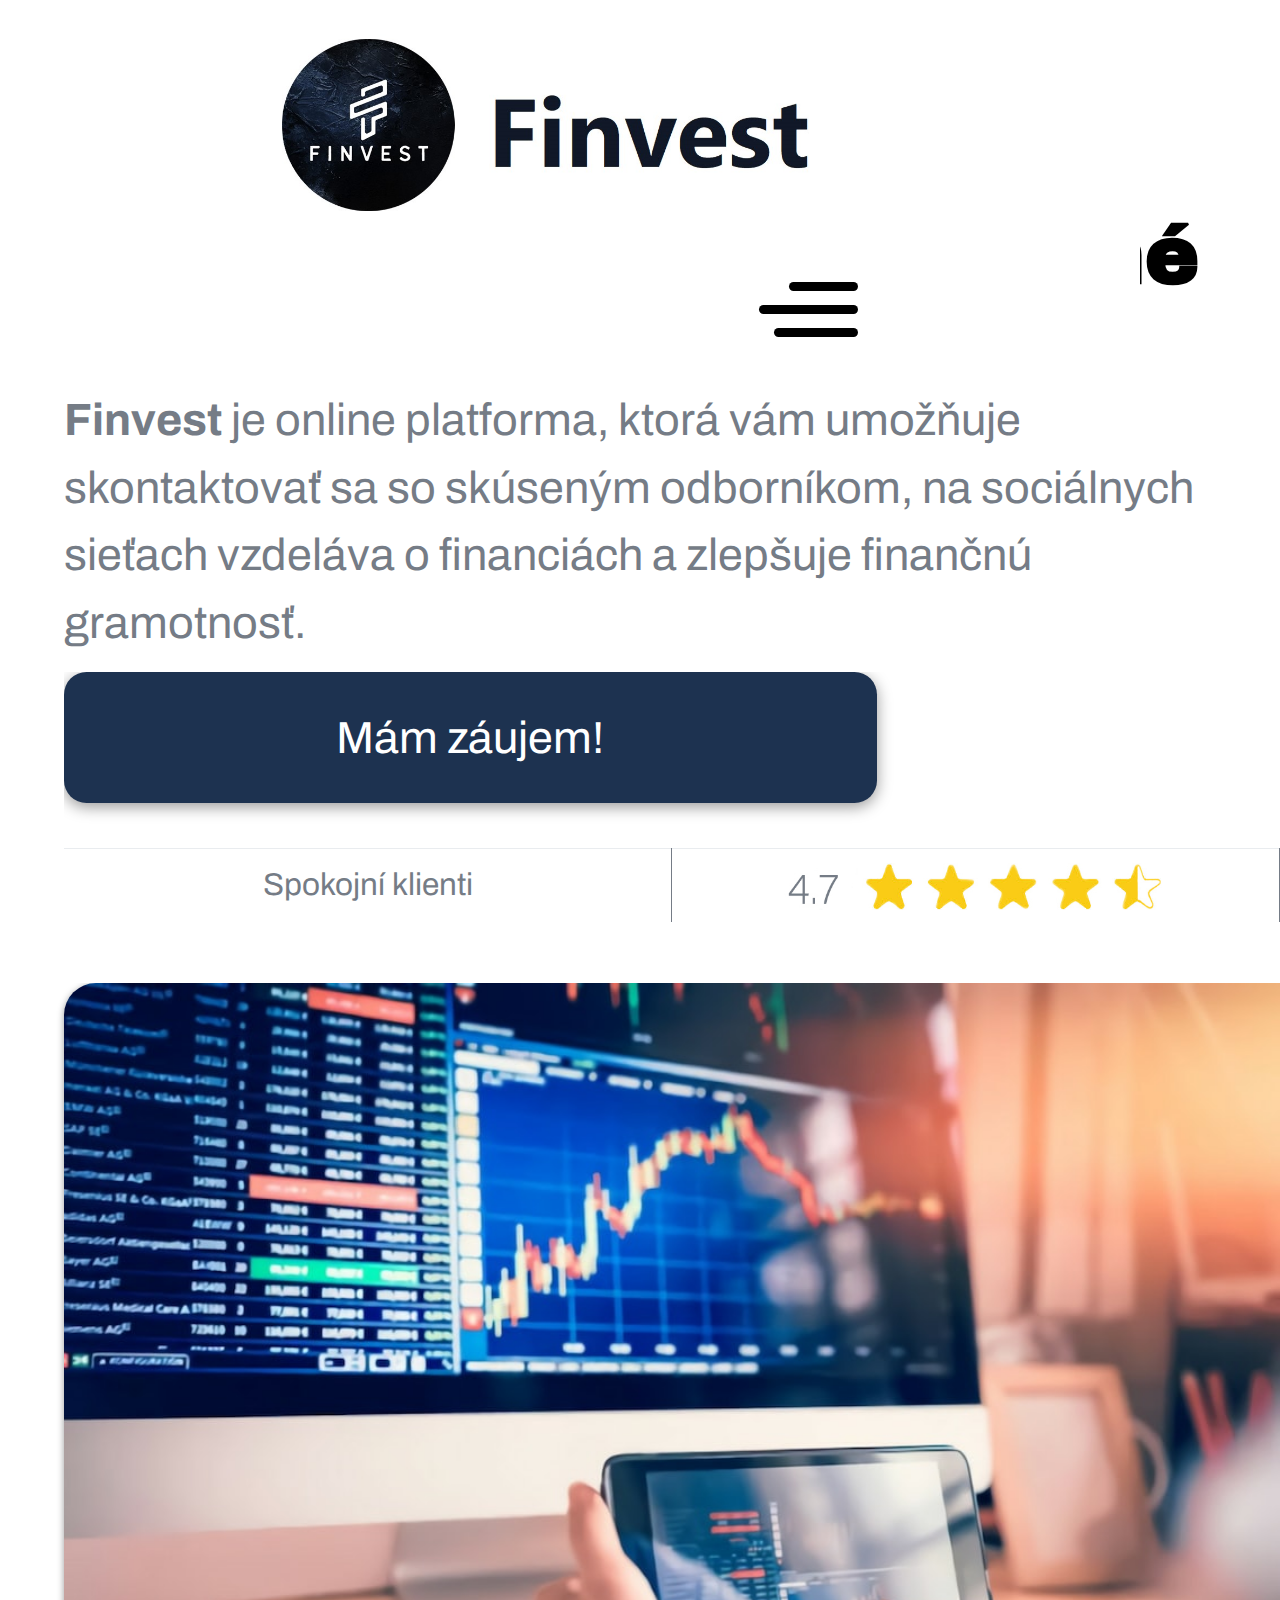
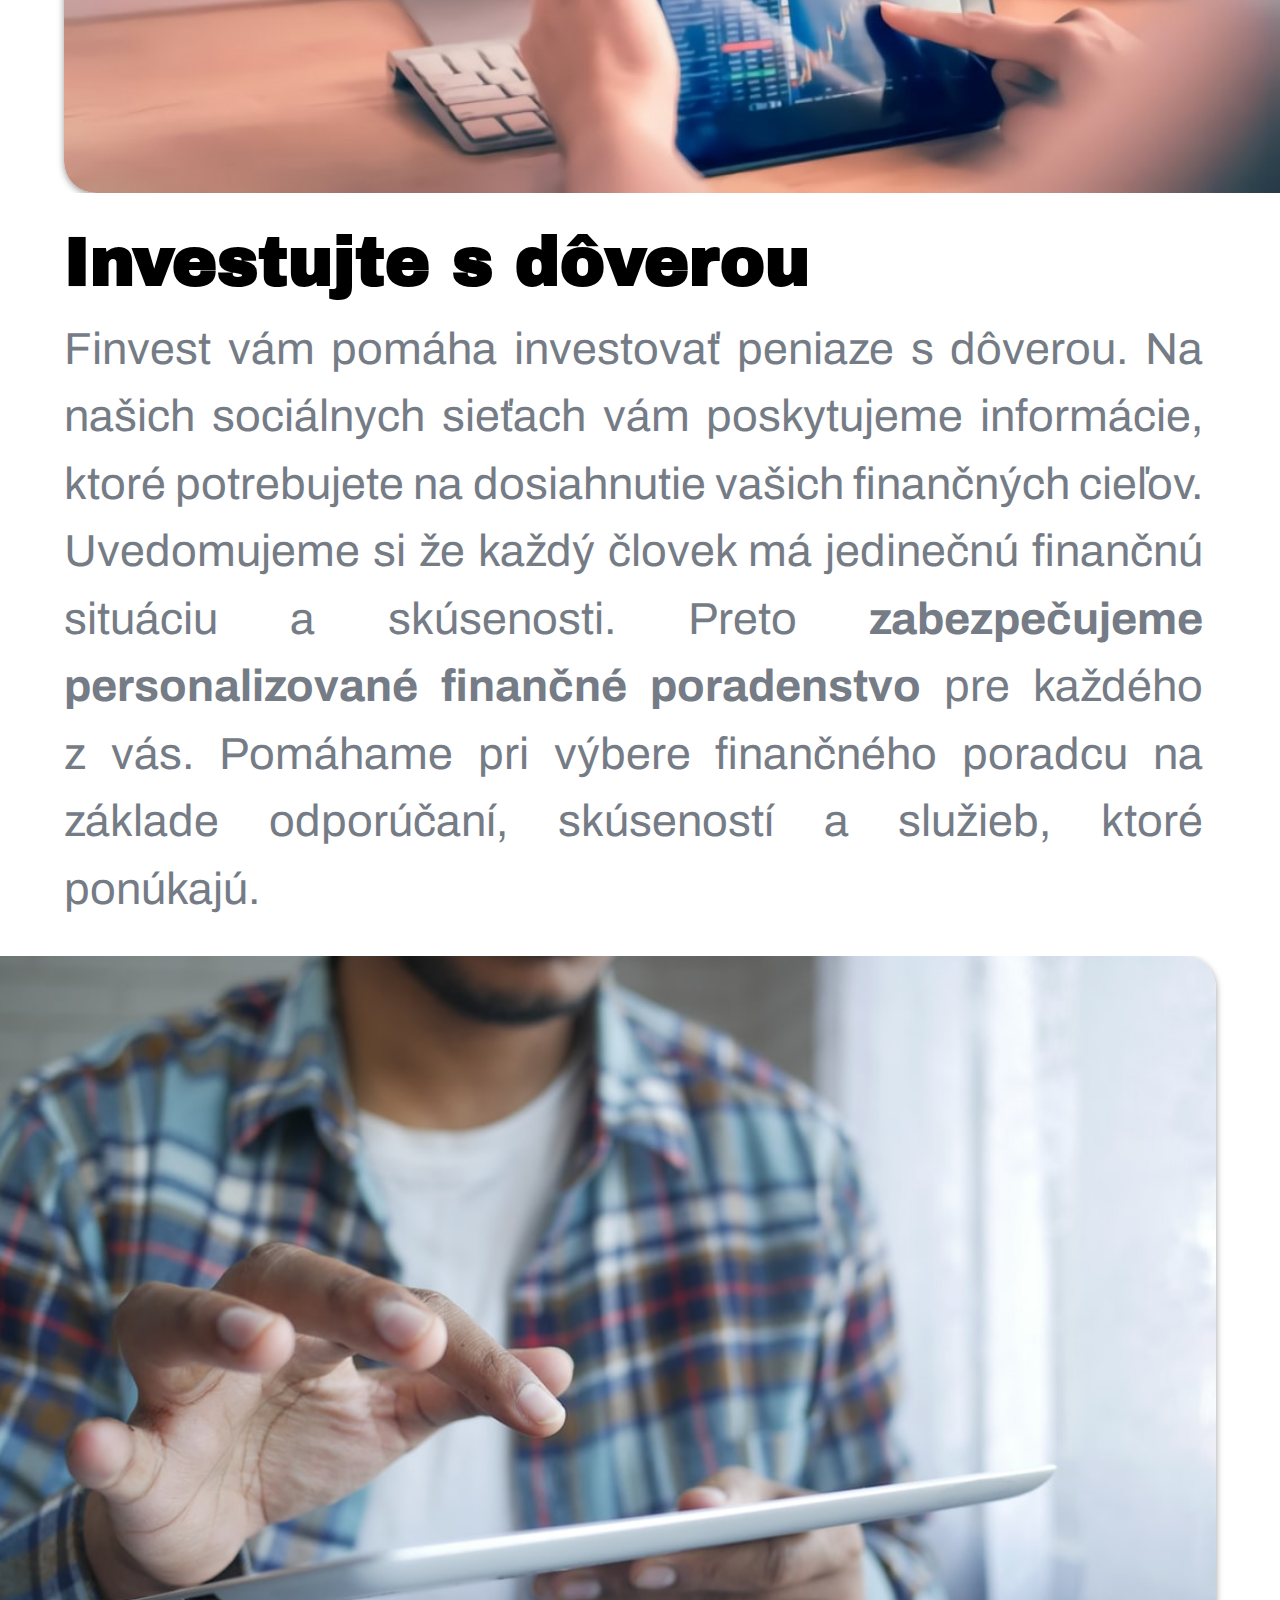
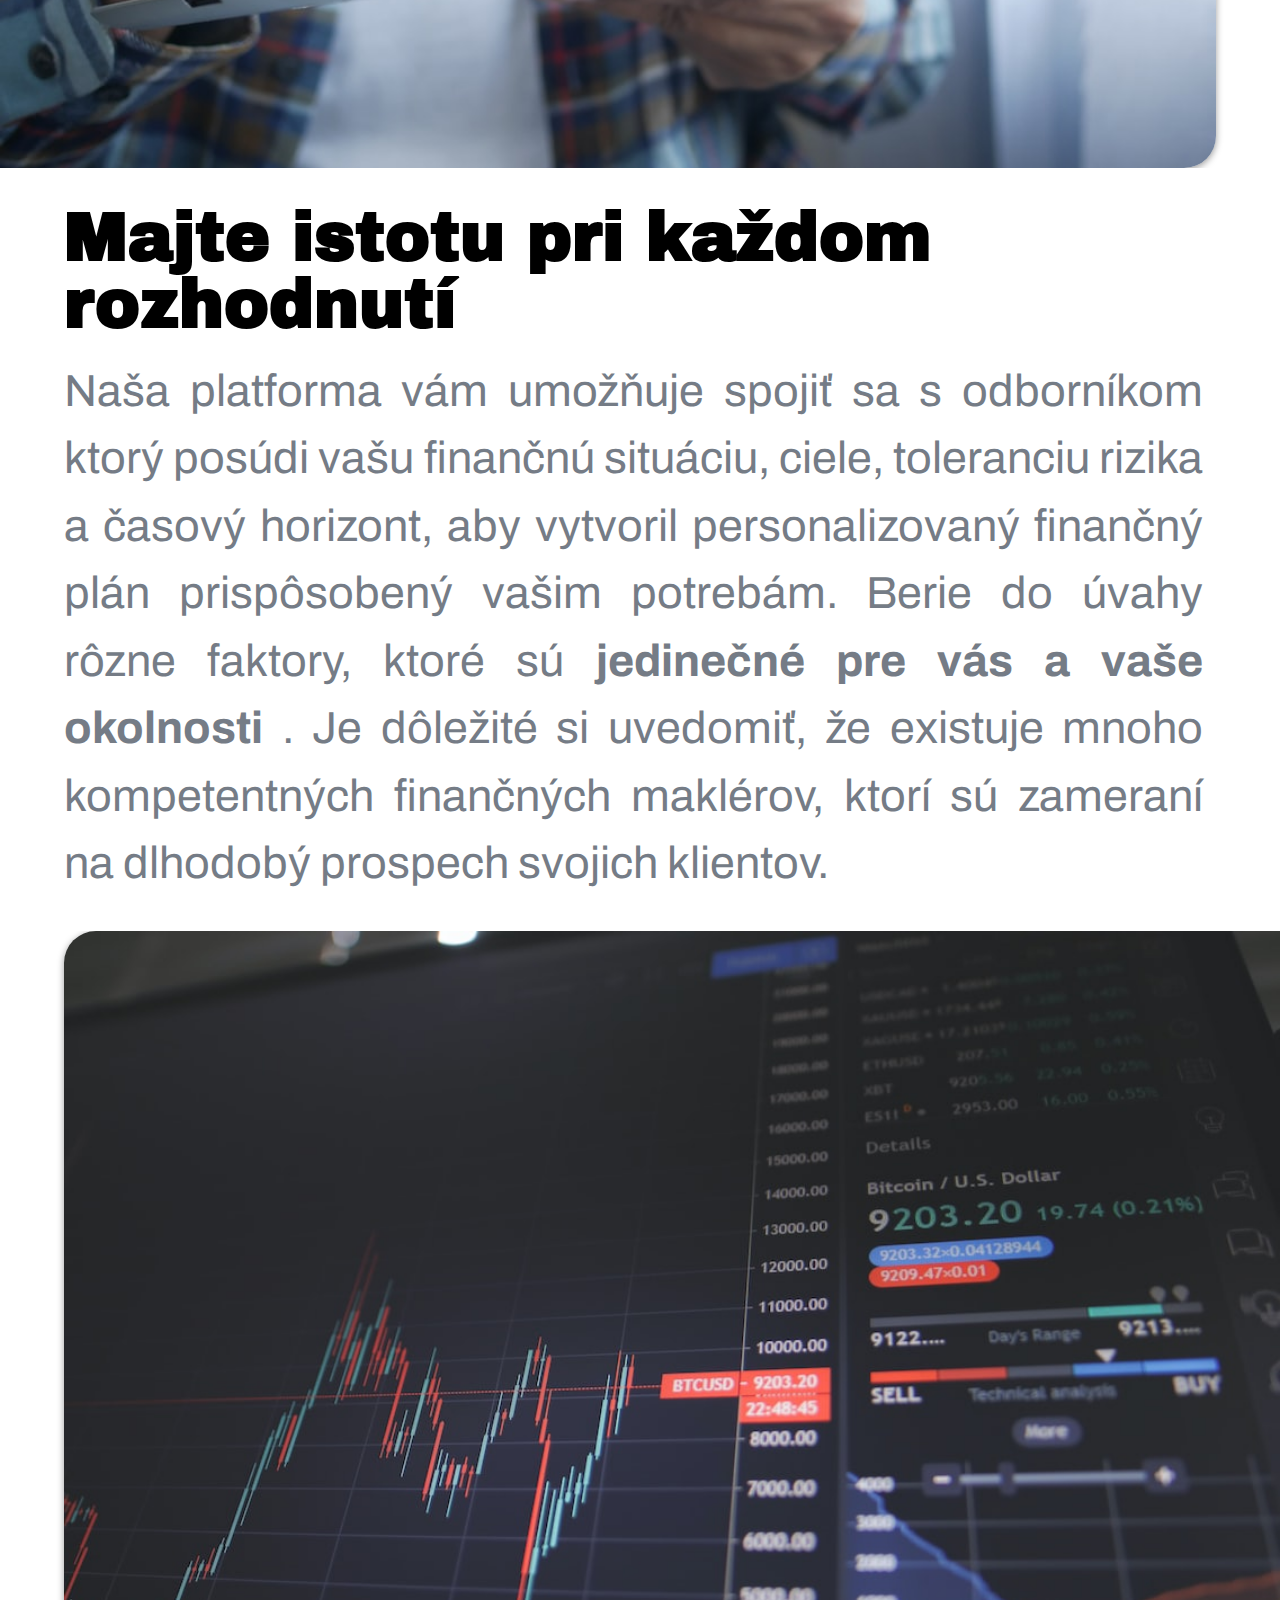
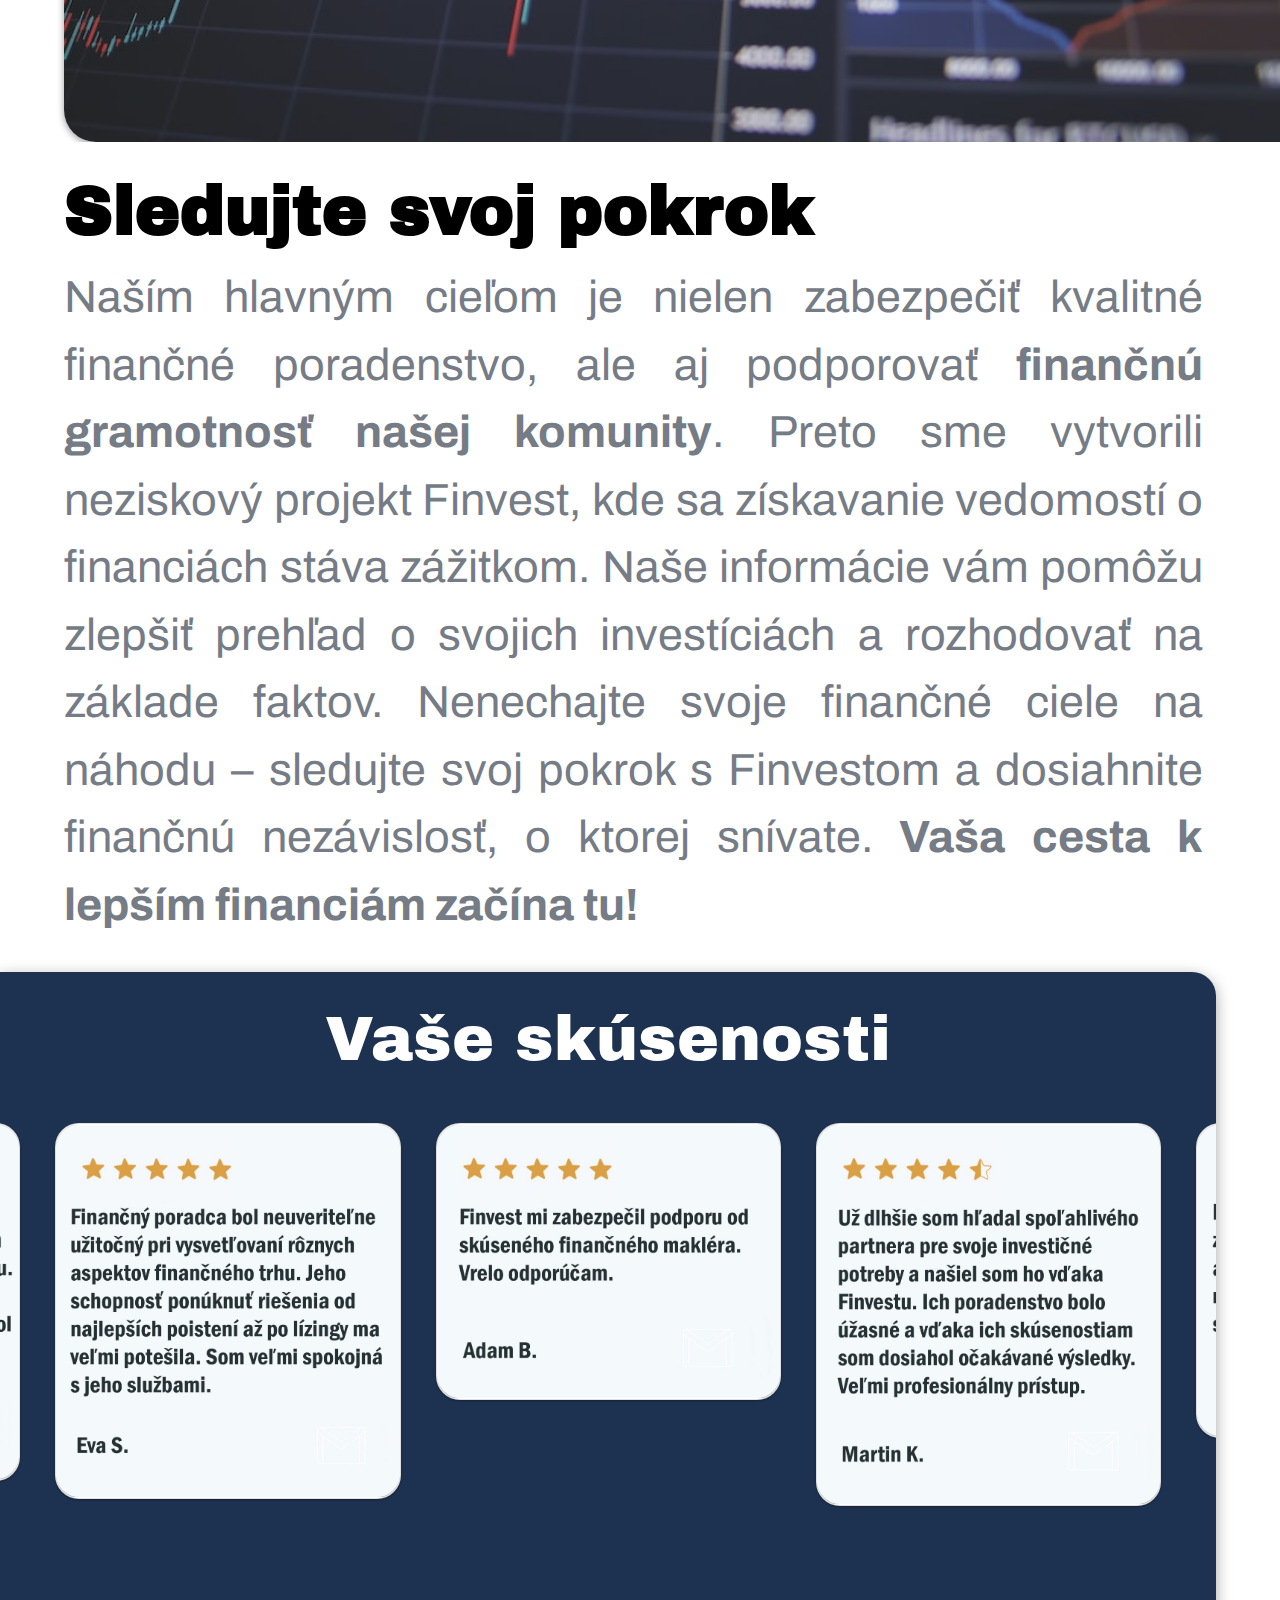
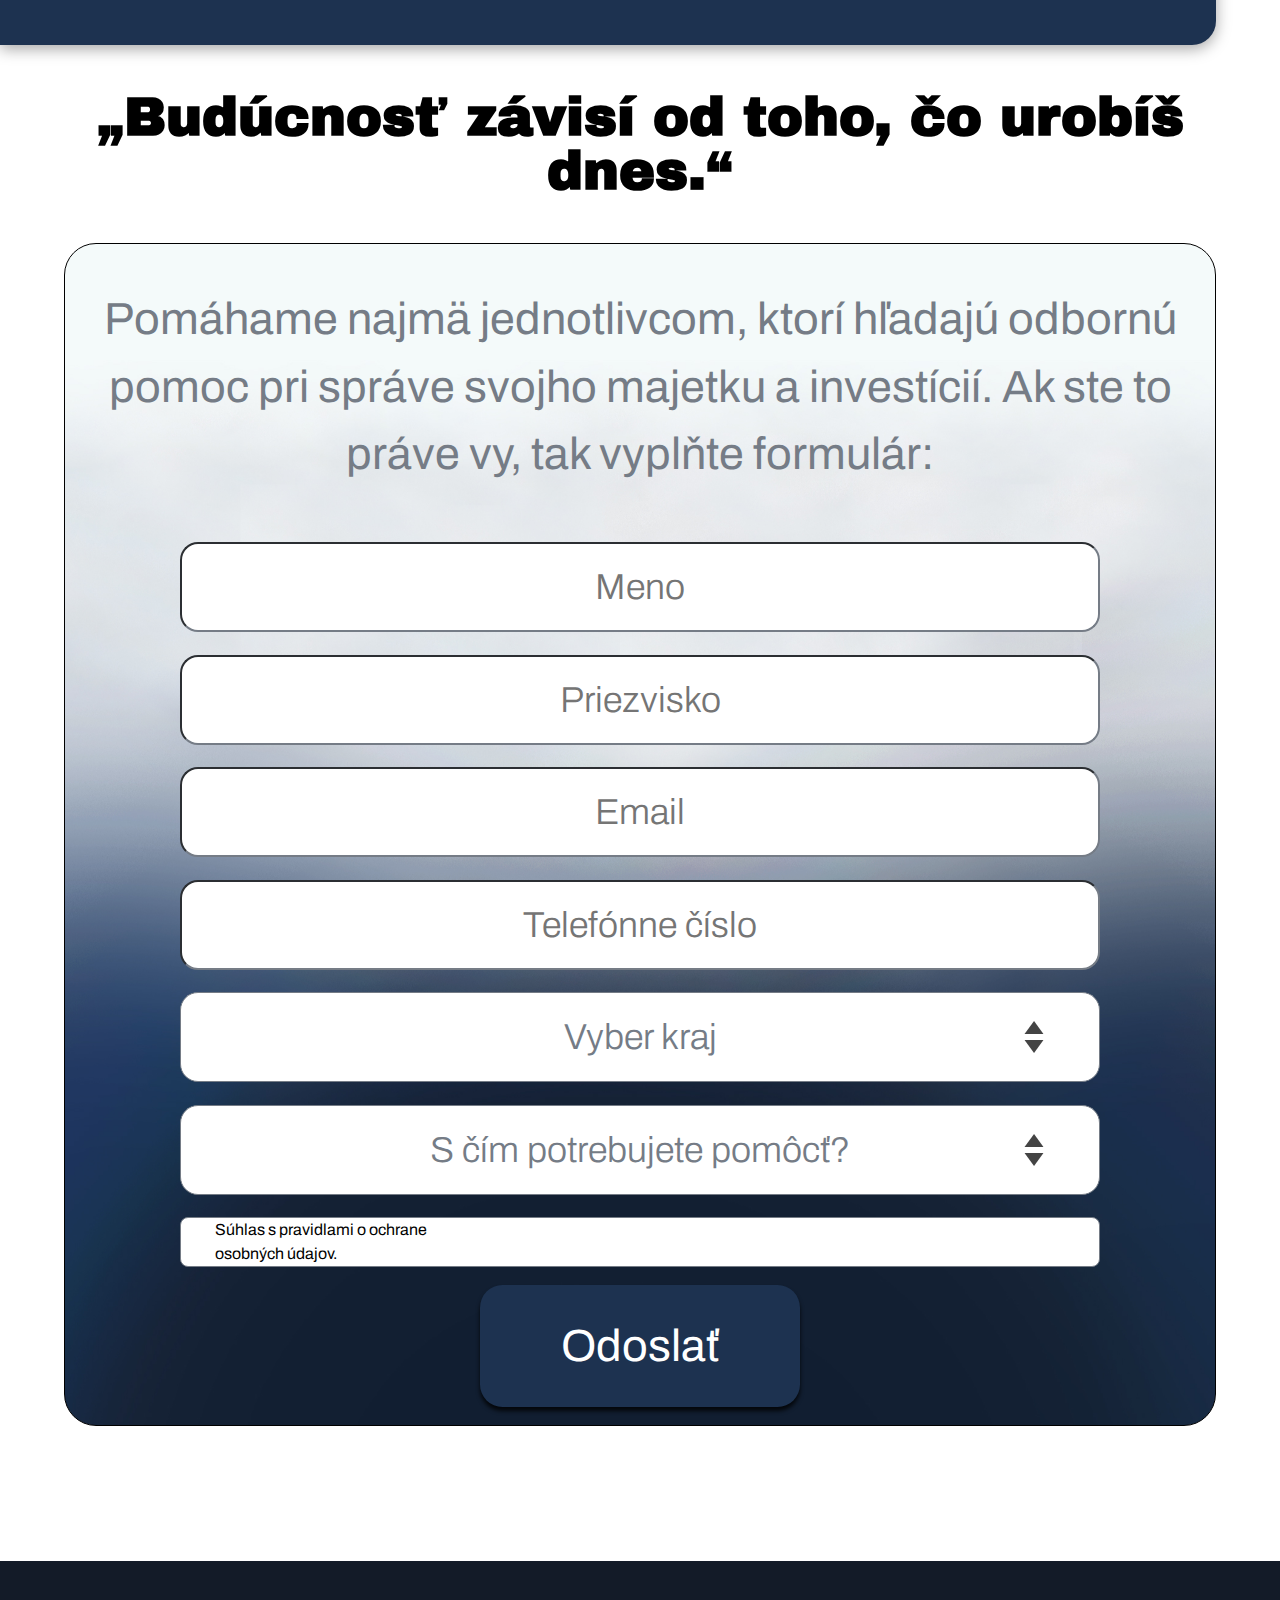
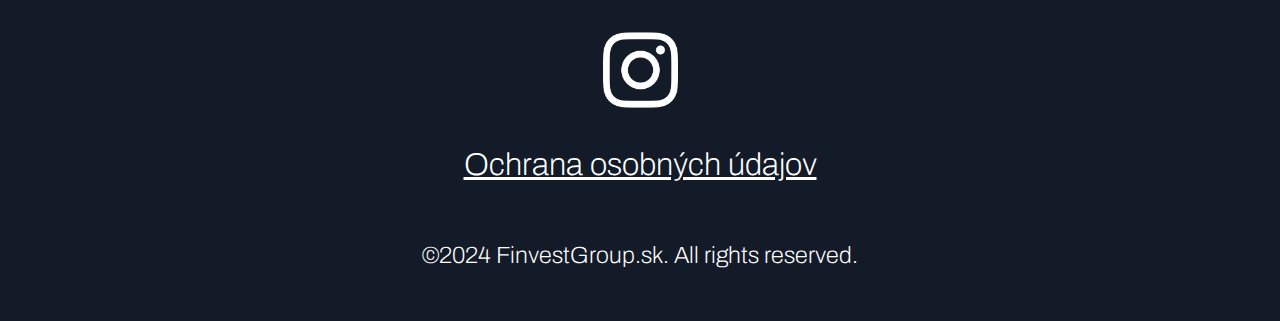
==== index.html @ 40245501 "Update index.html" ====
﻿<!DOCTYPE html>

<html lang="en" xmlns="http://www.w3.org/1999/xhtml">
<head>
    <meta charset="utf-8" />
    <meta name="viewport" content="width=device-width, initial-scale=1.0">
    <meta name="viewport" content="user-scalable=no, width=device-width, initial-scale=1.0" />
    <meta name="apple-mobile-web-app-capable" content="yes" />
    <link rel="stylesheet" type="text/css" href="../sfinvest3/indexstyle.css" />
    <title>FinvestGroup</title>
    <link rel='stylesheet' href='https://cdnjs.cloudflare.com/ajax/libs/twitter-bootstrap/4.5.0/css/bootstrap.min.css'>
    <link rel="shortcut icon" type="image/x-icon" href="https://withoutcreativity.github.io/Finvest3/icon.png">
    <link rel="preconnect" href="https://fonts.googleapis.com">
    <link rel="preconnect" href="https://fonts.gstatic.com" crossorigin>
    <link href="https://fonts.googleapis.com/css2?family=Archivo+Black&display=swap" rel="stylesheet">
    <link href="https://fonts.googleapis.com/css2?family=Archivo&family=Archivo+Black&display=swap" rel="stylesheet">
    <link href="https://fonts.googleapis.com/css2?family=Archivo:wght@200&display=swap" rel="stylesheet">

    <style>
        /* Bootstrap css */
        @import "https://stackpath.bootstrapcdn.com/bootstrap/4.1.1/css/bootstrap.min.css";

        /* Google Material Icons */
        @import "http://fonts.googleapis.com/icon?family=Material+Icons";

        /* Propeller CSS */
        @import "carousel/css/propeller.min.css";

        /* Owl Carousel CSS */
        @import "https://cdnjs.cloudflare.com/ajax/libs/OwlCarousel2/2.2.1/assets/owl.carousel.min.css";

        /* Propeller Carousel */
        @import "carousel/css/pmd-carousel.css";

        body {
            margin: 0;
            padding: 0;
            overflow-x: hidden;
            /*Try later - new font   -apple-system,BlinkMacSystemFont,"Segoe UI",Roboto,"Helvetica Neue",Arial,sans-serif,"Apple Color Emoji","Segoe UI Emoji","Segoe UI Symbol";*/

            font-family: 'Archivo', sans-serif;
            font-weight: 400;
            background-color: white;
            color: black;
        }

        div {
            overflow-x:hidden;
        }

        .main {
            padding-left: 5%;
            padding-top: 10vmin;
        }

        .container {
            display: flex;
            flex-wrap: wrap;
            justify-content: space-around;
            overflow-x: auto;
            position: relative;
        }

        .box {
            box-sizing: border-box;
            width: 100%;
            /* Mobile default width */
        }

        #logo {
            padding: 0vw;
            height: 13vmin;
        }

        .Images {
            width: 100%;
            /* Mobile default width */
            height: auto;
        }

        #Image1, #image3 {
            float: right;
            border-top-left-radius: 2em;
            border-bottom-left-radius: 2em;
        }

        #image2 {
            border-top-right-radius: 2em;
            border-bottom-right-radius: 2em;
        }

        #Image1, #image2, #image3 {
            width: 95%;
            box-shadow: rgba(0, 0, 0, 0.4) 0px 2px 7px;
            /* Mobile default width */
        }

        .textright, .textleft, .textcenter {
            font-size: 7.5vmin;
            line-height: 9vmin;
            font-weight: 900;
            line-height: 1;
            font-family: 'Archivo Black', sans-serif;
        }

        .textcenter {
            text-align: center;
            font-size: 6vmin;
            padding-left: 5%;
            padding-right: 5%;
        }

        .pright, .pleft {
            font-size: 5vmin;
            color: #757c86;
            text-align: justify;
            padding-right: 5vw;
        }

        .pcenter {
            padding: 2.5vw;
            font-size: 5vmin;
            color: #757c86;
        }

        .text {
            padding-bottom: 2vmin;
            padding-top: 2vmin;
        }

        .maintext {
            font-size: 9vmin;
            margin-right: 1vw;
        }

        .pmaintext {
            color: #757c86;
            font-size: 5vmin;
            margin-right: 1vw;
        }

        .tgcell, .tgclast {
            font-size: 3.5vmin;
            height: auto;
            width: 45vw;
        }

        .Review4 {
            width: 94vw;
            margin-bottom: 8vmin;
            margin-top: 2vmin;
        }

        .ReviewsImg {
            height: auto;
            width: 30vw;
        }

        .table {
            vertical-align: middle;
            text-align: center;
            color: #757c86;
        }

        .maintext {
            font-weight: 900;
            line-height: 9vmin;
        }

        .skusenosti {
            font-weight: 900;
            line-height: 11vmin;
            font-size: 10vmin;
            margin-right: 1vw;
            color: white;
            margin: 5vmin;
        }

        #form {
            border-color: #757c86;
            border: 1px solid;
            border-radius: 2em;
            width: auto;
            margin-left: 5vw;
            margin-right: 5vw;
            text-align: center;
            background-image: url('[data-uri]');
            background-size: cover;
            background-position: center bottom;
            z-index: 1000;
            box-shadow: rgba(255, 255, 255, 0.4) 0px 4px 15px;
            margin-top: 5vh;
        }

            #form p {
                margin-top: 1vh;
                margin-bottom: 0vh;
            }

        .button {
            color: white;
            background-color: #1d3250;
            font-size: 5vmin;
            border: 0px solid #ffffff;
            border-radius: 0.5em;
            padding-left: 9vmin;
            padding-right: 9vmin;
            padding-top: 3vmin;
            padding-bottom: 3vmin;
            letter-spacing: normal;
            cursor: pointer;
            font-style: normal;
            font-weight: 400;
            margin: 2vh;
            box-shadow: rgba(0, 0, 0, 0.8) 0px 4px 4px;
        }

        .buttonrd {
            margin-bottom: 4vmin;
            padding-left: 30.25vmin;
            padding-right: 30.25vmin;
            padding-top: 3.5vmin;
            padding-bottom: 3.5vmin;
            font-size: 5vmin;
            letter-spacing: normal;
            cursor: pointer;
            font-style: normal;
            font-weight: 400;
            border: 0px solid #ffffff;
            border-radius: 0.5em;
            color: white;
            background-color: #1d3250;
            box-shadow: rgba(0, 0, 0, 0.4) 0px 4px 15px;
        }

        .buttonback {
            margin-top: 8vmin;
            padding-left: 6.5vmin;
            padding-right: 6.5vmin;
            padding-top: 5.5vmin;
            padding-bottom: 5.5vmin;
            font-size: 5vmin;
            letter-spacing: normal;
            cursor: pointer;
            font-style: normal;
            font-weight: 400;
            border: 0px solid #ffffff;
            border-radius: 0.2em;
            color: white;
            background-image: url('[data-uri]');
            box-shado: rgba(0, 0, 0, 0.4) 0px 4px 15px;
            font-family: 'Archivo Black', sans-serif;
            margin-left: 5vw;
            background-size: contain;
            background-repeat: no-repeat;
            background-position-x: center;
            background-position-y: center;
        }

        .form-field {
            width: 80%;
            margin-top: 2.5vh;
            border-radius: 0.5em;
            border-color: #757c86;
            height: 10vmin;
            font-size: 4vmin;
            font-weight: 300;
            text-align: center;
            margin-left: 8vw;
            margin-right: 8vw;
        }

        .DivsText {
            width: 100vw;
            border: 0px solid;
            height: auto;
            box-sizing: border-box;
            position: relative;
            display: flex;
            align-items: center;
            justify-content: center;
            padding-left: 5%;
            padding-right: 1%;
        }

        #boxundertext {
            height: 40vmin;
            text-align: center;
            width: 100vw;
            background-color: #131b28;
            display: table;
            vertical-align: bottom;
            margin-top: 15vmin;
            margin-right: 5%;
            display: flex;
            align-items: flex-end;
        }

        .cell {
            vertical-align: bottom;
            flex: 1;
        }

        #reviewtableth, #reviewtableimg, #reviewtablename {
            border: 0px solid #ddd;
            color: white;
            font-size: 2.6vmin;
            font-weight: 200;
        }

        #reviewtableimg {
            height: auto;
            text-align: right;
        }

        .Reviews {
            margin-top: 1vmin;
            margin-bottom: 5vmin;
        }

        .exp {
            background-color: #1d3250;
            width: 95%;
            border-top-right-radius: 1.5em;
            border-bottom-right-radius: 1.5em;
            box-shadow: rgba(0, 0, 0, 0.35) 0px 4px 15px;
            margin-bottom: 5vh;
            padding-bottom: 12vh;
        }

        .pexp {
            text-align: center;
            line-height: 15vh;
            font-family: 'Archivo Black', sans-serif;
            color: white;
            font-size: 7vmin;
        }

        .pmd-card-media img {
            box-shadow: rgba(0, 0, 0, 0.35) 0px 4px 15px;
        }

        h2 {
            margin-top: 2vh;
            margin-bottom: 2vh;
        }

        p.pcenter {
            margin-top: 1vh;
        }

        header {
            color: white;
            min-height: 85px;
            font-family: 'Helvetica';
            letter-spacing: 2px;
            position:fixed;
            z-index:99999;
        }

        nav ul {
            border-top: 1px solid #2c3e50;
            text-align: center;
        }

        header nav li {
            text-decoration: inherit;
            padding: 20px 0px;
            color: white;
            display: block;
            text-transform: uppercase;
            transition: all 0.4s;
            -webkit-transition: all 0.4s;
            height: 10vh;
            line-height: 10vh;
        }

            header nav li a:hover {
                background-color: #2c3e50;
            }

        .enuBtn {
            display: block;
            line-height: 85px;
            text-align: right;
            cursor: pointer;
        }

            .enuBtn:hover {
                opacity: 0.7;
            }

            .enuBtn img {
                height: 40px;
                position: relative;
            }

        .left .enuBtn {
            width: 46vw;
        }

        .container {
            width: 100vw;
            display: flex;
            padding-left: 5vw;
            padding-right: 5vw;
            background-color: white;
            z-index: 99999;
            overflow-x:hidden;
        }

        .left-div, .right-div {
            width: 45vw;
            padding-top: 2vw;
            padding-bottom: 2vw;
            box-sizing: border-box;
            display: flex;
            align-items: center;
            overflow-x:hidden;
        }

        .logo {
            width: 100%; /* Use 100% of the container width */
            max-width: 100%; /* Ensure the image doesn't exceed the container width */
            height: auto; /* Maintain the aspect ratio of the image */
        }

        .enuBtn {
            display: flex;
            align-items: center;
            cursor: pointer;
        }

            .enuBtn img {
                max-width: 10vw; /* Ensure the image doesn't exceed the container width */
                height: auto; /* Maintain the aspect ratio of the image */
            }

        .right-div {
            justify-content: flex-end !important; /* Align items to the right in right-div */
        }

        .right-div {
            justify-content: flex-start; /* Align items to the right in right-div */
        }

        #navigation-list li {
            background-color: #131b28;
            width: 100vw;
            padding: 0vw !important;
        }

        #navigation-list ul {
            display: contents;
            font-weight: bold;
            font-size: 3.5vmin;
        }

        .accordion {
            max-width: 92vw;
            background: linear-gradient(to bottom right, #FFF, #f7f7f7);
            background: #1d3250;
            margin: 0 auto;
            border-radius: 1.5em;
            box-shadow: 0 10px 15px -20px rgba(0, 0, 0, 0.3), 0 30px 45px -30px rgba(0, 0, 0, 0.3), 0 80px 55px -30px rgba(0, 0, 0, 0.1);
            font-family: 'Archivo', sans-serif;
            box-shadow: rgba(0, 0, 0, 0.35) 0px 4px 15px;
            margin-bottom: 15vh;
        }

        .heading {
            color: #FFF;
            font-size: 14px;
            border-bottom: 1px solid #e7e7e7;
            letter-spacing: 0.8px;
            padding: 15px;
            cursor: pointer;
        }

            .heading:nth-last-child(2) {
                border-bottom: 0;
            }

            .heading:hover {
                background: #131b26;
                border-radius: 0;
            }

            .heading:first-child:hover {
                border-radius: 3px 3px 0 0;
            }

            .heading:nth-last-child(2):hover {
                border-radius: 0 0 3px 3px;
            }

            .heading::before {
                content: '';
                vertical-align: middle;
                display: inline-block;
                border-top: 7px solid #f5f5f5;
                border-left: 7px solid transparent;
                border-right: 7px solid transparent;
                float: right;
                transform: rotate(0);
                transition: all 0.5s;
                margin-top: 5px;
            }

        .active.heading::before {
            transform: rotate(-180deg);
        }

        .not-active.heading::before {
            transform: rotate(0deg);
        }

        .contents {
            display: none;
            background: #FFFAFA;
            padding: 15px;
            color: #7f8fa4;
            font-size: 13px;
            line-height: 1.5;
            text-align: justify;
        }

        .pleft .pright {
        }


        .formtable {
            display: flex;
            flex-wrap: wrap;
            align-items: stretch;
            justify-content: space-evenly;
            flex-direction: row;
            margin-left: 10%;
            margin-right: 10%;
            margin-top: 2.5vh;
            border-radius: 0.5em;
            border: 1px solid;
            border-color: #757c86;
            background-color: white;
        }

        input.suhlas {
            transform: scale(1.7)
        }

        .formcell2 {
            width: 100%;
            display: flex;
            align-items: center;
        }

        .checkbox-container {
            display: flex;
            align-items: center;
            justify-content: space-evenly;
        }

        .checkbox {
            margin-right: 5px; /* Adjust as needed */
        }

        textarea,
        input.text,
        input[type="text"],
        input[type="button"],
        input[type="submit"],
        .input-checkbox {
            -webkit-appearance: none;
        }

        .iglogo {
            height: auto;
            width: 13vmin;
            margin-left: 45vw;
            margin-right: 45vw;
            filter: invert(100%);
        }

        button.owl-dot.active {
            background-color:white !important;
        }

        .pagewrapper {
            overflow:hidden;
            position:relative;
        }

        #navigation-list {
            display:none;
        }

        select {
            background: url([data-uri]) no-repeat 95% 50%;
            -moz-appearance: none;
            -webkit-appearance: none;
            appearance: none;
            /* and then whatever styles you want*/
            height: 30px;
            width: 100px;
            padding: 5px;
            color: #757c86;
            background-color:white;
            text-align: -webkit-center;
        }

        option[default] {
            display: none;
        }

        .label1 {
            display: flex;
            flex-direction: column;
            width: 11vmin;
            cursor: pointer;
            margin-bottom:0px;
        }

            .label1 span {
                background: black;
                border-radius: 10px;
                height: 1vmin;
                margin: 0.8vmin 0;
                transition: .4s cubic-bezier(0.68, -0.6, 0.32, 1.6);
            }


        span:nth-of-type(1) {
            width: 70%;
            margin-left:30%;
        }

        span:nth-of-type(2) {
            width: 100%;
        }


        span:nth-of-type(3) {
            width: 85%;
            margin-left: 15%;
        }


        input[type="checkbox"] {
            display: none;
        }


            input[type="checkbox"]:checked ~ span:nth-of-type(1) {
                transform-origin: bottom;
                width: 70%;
                transform: rotatez(45deg) translate(-0.2vmin,2vmin);
            }


            input[type="checkbox"]:checked ~ span:nth-of-type(2) {
                transform-origin: top;
                transform: rotatez(-45deg);
                display:none;
            }


            input[type="checkbox"]:checked ~ span:nth-of-type(3) {
                transform-origin: bottom;
                width: 70%;
                transform: translate(0.6vmin,-1.4vmin) rotatez(-45deg);
            }

            #contentContainer {
                margin-top: 14vmin;
            }

    </style>
</head>
<div class="pagewrapper">
    <body>
        <header id="boxtop">
            
            <div class="container">
                <div class="left-div">
                    <a href="https://www.finvestgroup.sk"><img src="[data-uri]" alt="Image" class="logo"></a>
                </div>
                <div class="right-div">
                    <label class="label1 "for="check">
                        <input type="checkbox" id="check" class="click"/>
                        <span></span>
                        <span></span>
                        <span></span>
                    </label>
                </div>
            </div>
                <nav id="navigation-list">
                    <ul>
                        <a href="https://www.finvestgroup.sk">
                        <li>Domov</li>
                        </a>
                        <li onclick="loadSubpage('subpage6')">Služby</li>
                        <li onclick="loadSubpage('subpage2')">O nás</li>
                        <li onclick="loadSubpage('subpage3')">FAQ</li>
                        <li onclick="loadSubpage('subpage4')">Kontakt</li>
                    </ul>
                </nav>
            </div>
        </header>
        <div id="contentContainer">
            <div class="Divs">
                <div class="main" style="padding-left:5vw;">
                    <h1 class="maintext" style="font-family: 'Archivo Black', sans-serif; ">
                        Dosiahnite svoje finančné ciele s Finvestom
                    </h1>
                    <p class="pmaintext">
                        <b>Finvest</b> je online platforma, ktorá vám umožňuje skontaktovať sa so skúseným odborníkom,
                        na sociálnych sieťach vzdeláva o financiách a zlepšuje finančnú gramotnosť.
                    </p>
                    <div class="form1">
                        <button type="button" class="buttonrd" onclick="scrollToBox10()">Mám záujem!</button>
                    </div>
                    <div class="Reviews">
                        <table class="table">
                            <tr>
                                <td class="tgcell" style="vertical-align: middle; border-right-style: solid; border-right-width: 0.1vw; border-right-color: #757c86;">
                                    Spokojní klienti
                                </td>
                                <td class="tgcell" id="TDimage" style="border-right-style: solid; border-right-width: 0.1vw; border-right-color: #757c86;">
                                    <img src="[data-uri]" class="ReviewsImg" />
                                </td>
                            </tr>
                        </table>
                    </div>
                </div>
            </div>
            <div class="Divs">
                <img src="[data-uri]" class="Images" id="Image1" />
            </div>
            <div class="DivsText Divtext1">
                <div class="text" id="text1">
                    <h2 class="textright">
                        Investujte s dôverou
                    </h2>
                    <p class="pright">
                        Finvest vám pomáha investovať peniaze s dôverou. Na našich sociálnych sieťach vám
                        poskytujeme informácie, ktoré potrebujete na dosiahnutie vašich finančných cieľov.
                        Uvedomujeme si že každý človek má jedinečnú finančnú situáciu a skúsenosti. Preto
                        <b>zabezpečujeme personalizované finančné poradenstvo</b> pre každého z vás. Pomáhame pri
                        výbere finančného poradcu na základe odporúčaní, skúseností a služieb, ktoré ponúkajú.
                    </p>
                </div>
            </div>
            <div class="Divs">
                <img src="[data-uri]" class="images" id="image2" />
            </div>
            <div class="DivsText Divtext2">
                <div class="text" id="text2">
                    <h2 class="textleft">
                        Majte istotu pri každom rozhodnutí
                    </h2>
                    <p class="pleft">
                        Naša platforma vám umožňuje spojiť sa s odborníkom ktorý posúdi vašu finančnú situáciu,
                        ciele, toleranciu rizika a časový horizont, aby vytvoril personalizovaný finančný plán
                        prispôsobený vašim potrebám. Berie do úvahy rôzne faktory, ktoré sú <b>
                            jedinečné pre vás a
                            vaše okolnosti
                        </b>. Je dôležité si uvedomiť, že existuje mnoho kompetentných finančných
                        maklérov, ktorí sú zameraní na dlhodobý prospech svojich klientov.
                    </p>
                </div>
            </div>
            <div class="Divs">
                <img src="[data-uri]" class="images" id="image3" />
            </div>
            <div class="DivsText Divtext3">
                <div class="text" id="text3">
                    <h2 class="textright">
                        Sledujte svoj pokrok
                    </h2>
                    <p class="pright">
                        Naším hlavným cieľom je nielen zabezpečiť kvalitné finančné poradenstvo, ale aj podporovať
                        <b>finančnú gramotnosť našej komunity</b>. Preto sme vytvorili neziskový projekt Finvest, kde sa
                        získavanie vedomostí o financiách stáva zážitkom. Naše informácie vám pomôžu zlepšiť
                        prehľad o svojich investíciách a rozhodovať na základe faktov. Nenechajte svoje finančné
                        ciele na náhodu – sledujte svoj pokrok s Finvestom a dosiahnite finančnú nezávislosť, o

                        ktorej snívate. <b>Vaša cesta k lepším financiám začína tu!</b>
                    </p>
                </div>
            </div>
            <div class="exp">
                <p class="pexp">Vaše skúsenosti</p>



                <div>
                    <div id="center-loop-carousel" class="center-carousel owl-carousel pmd-card-carousel owl-theme text-center owl-centered">
                        <div class="item">
                            <div class="card pmd-card" style="border-radius:1.5em;">
                                <!-- Card Media -->
                                <div class="pmd-card-media">
                                    <img src="[data-uri]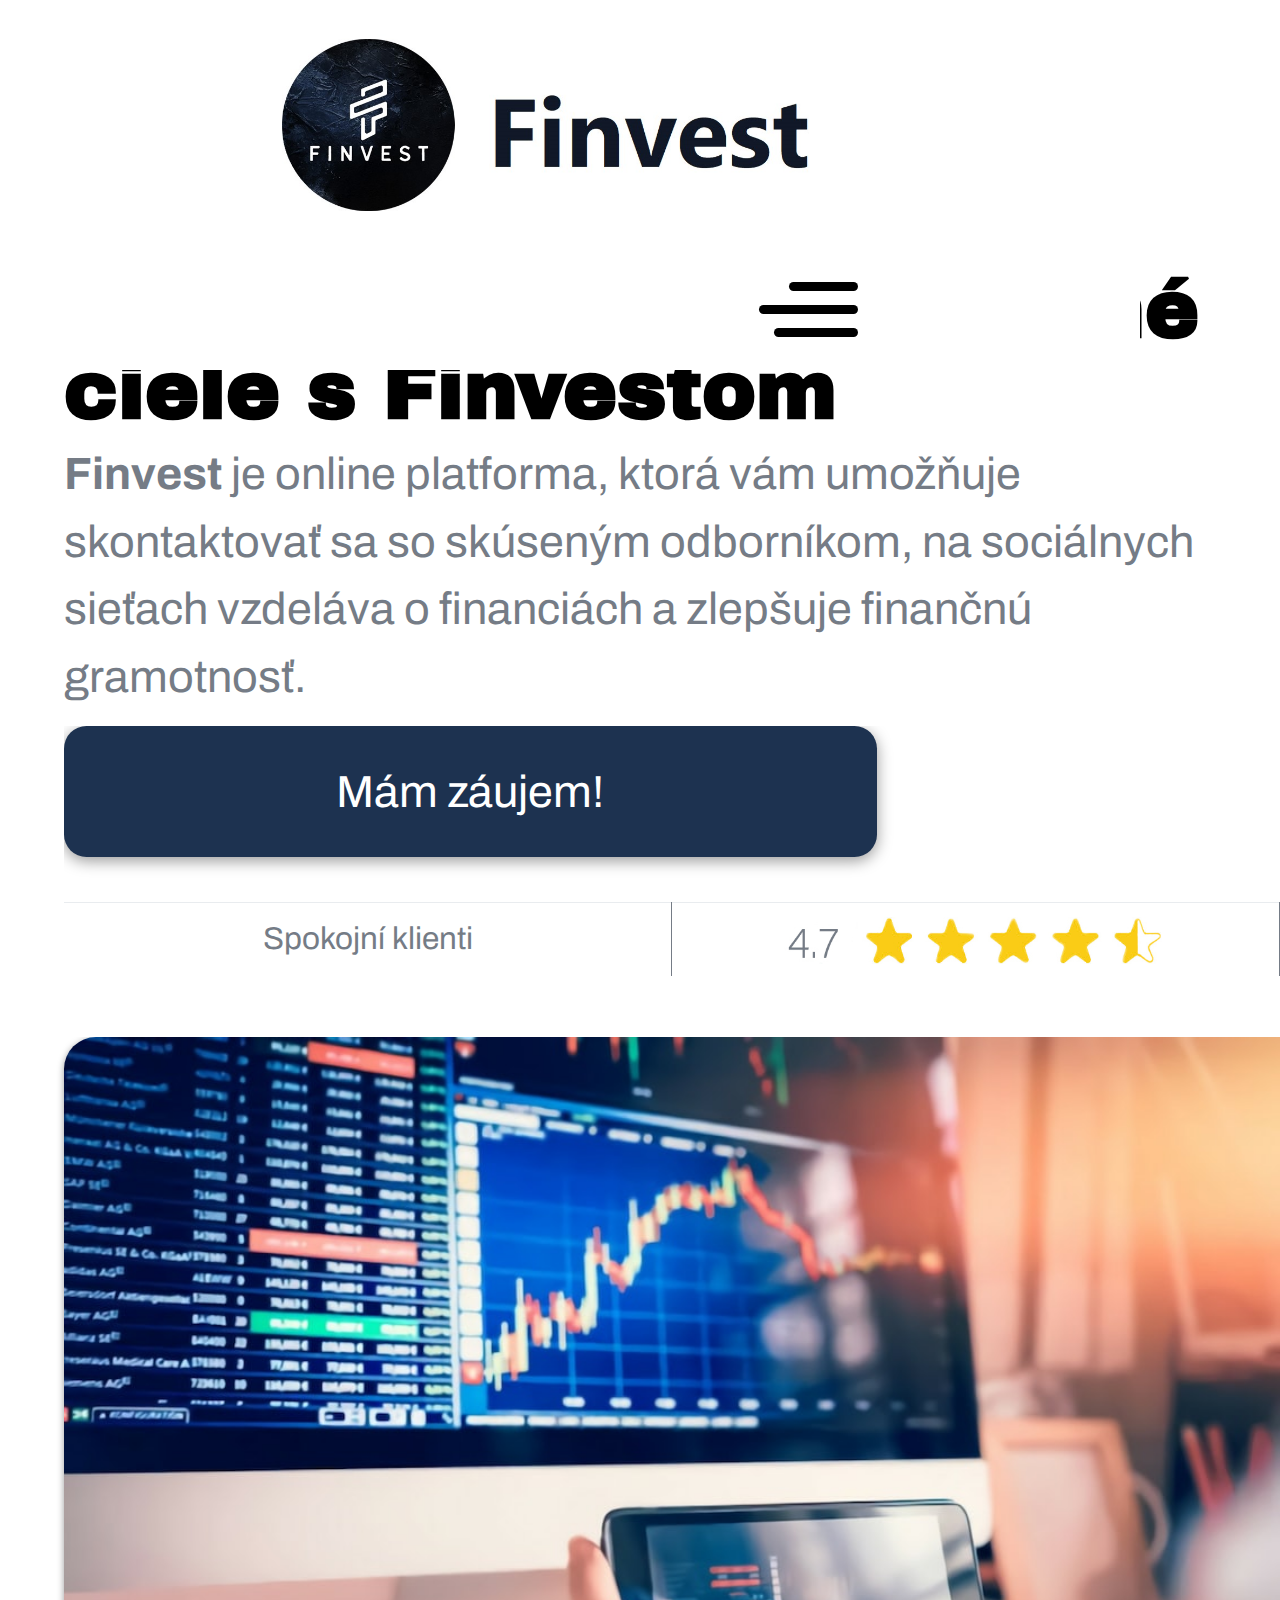
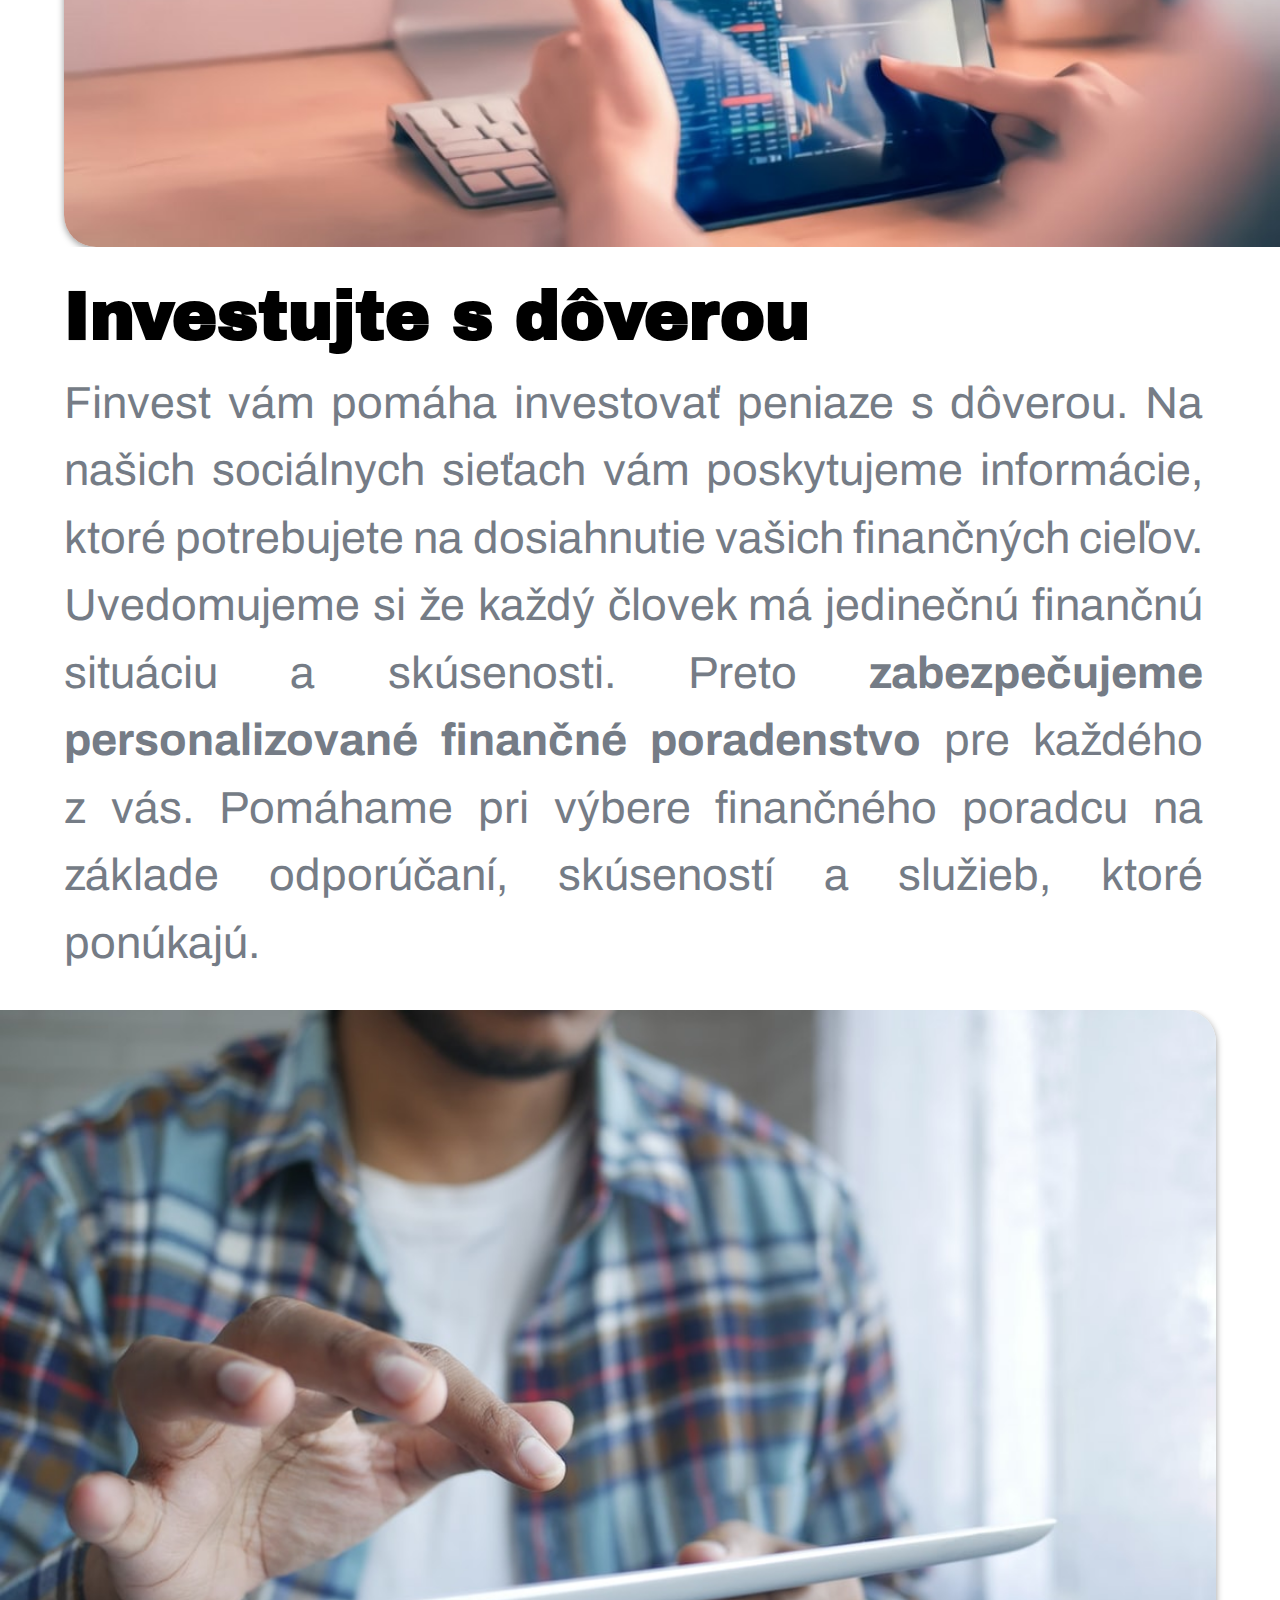
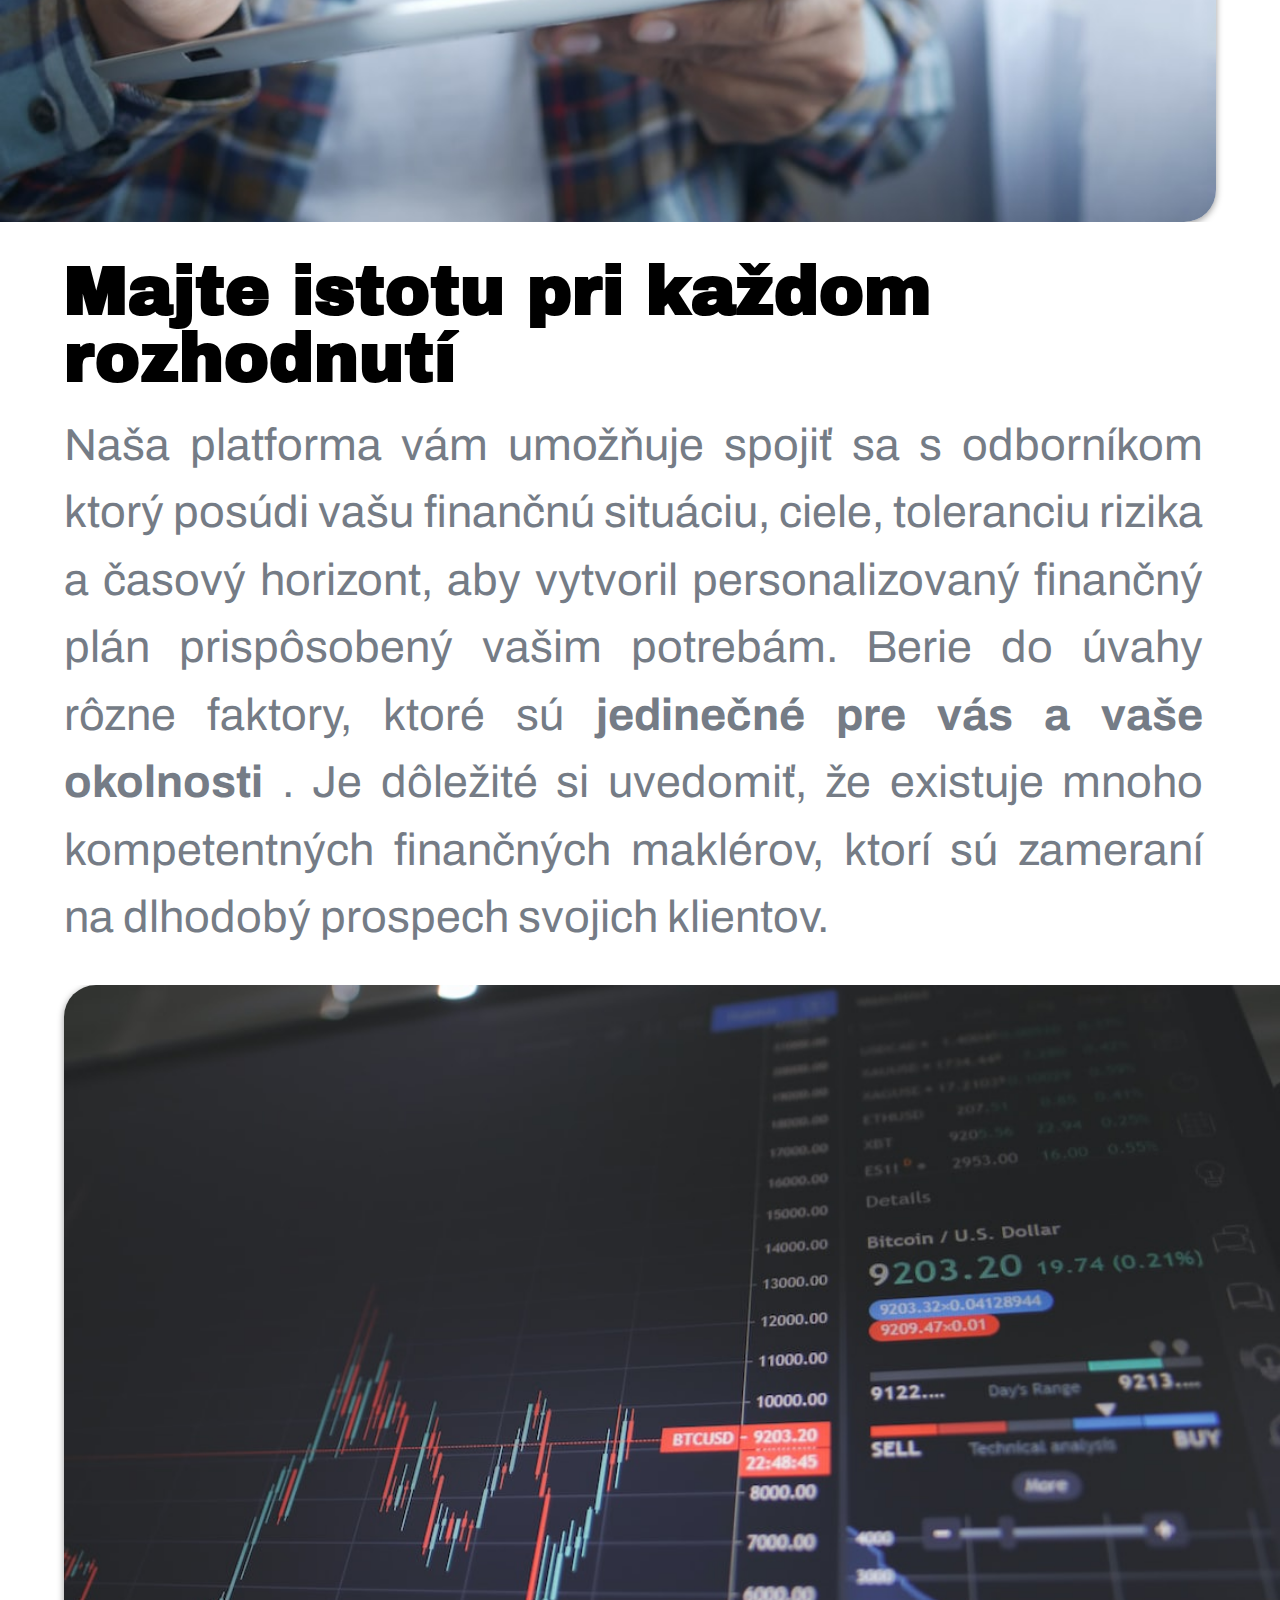
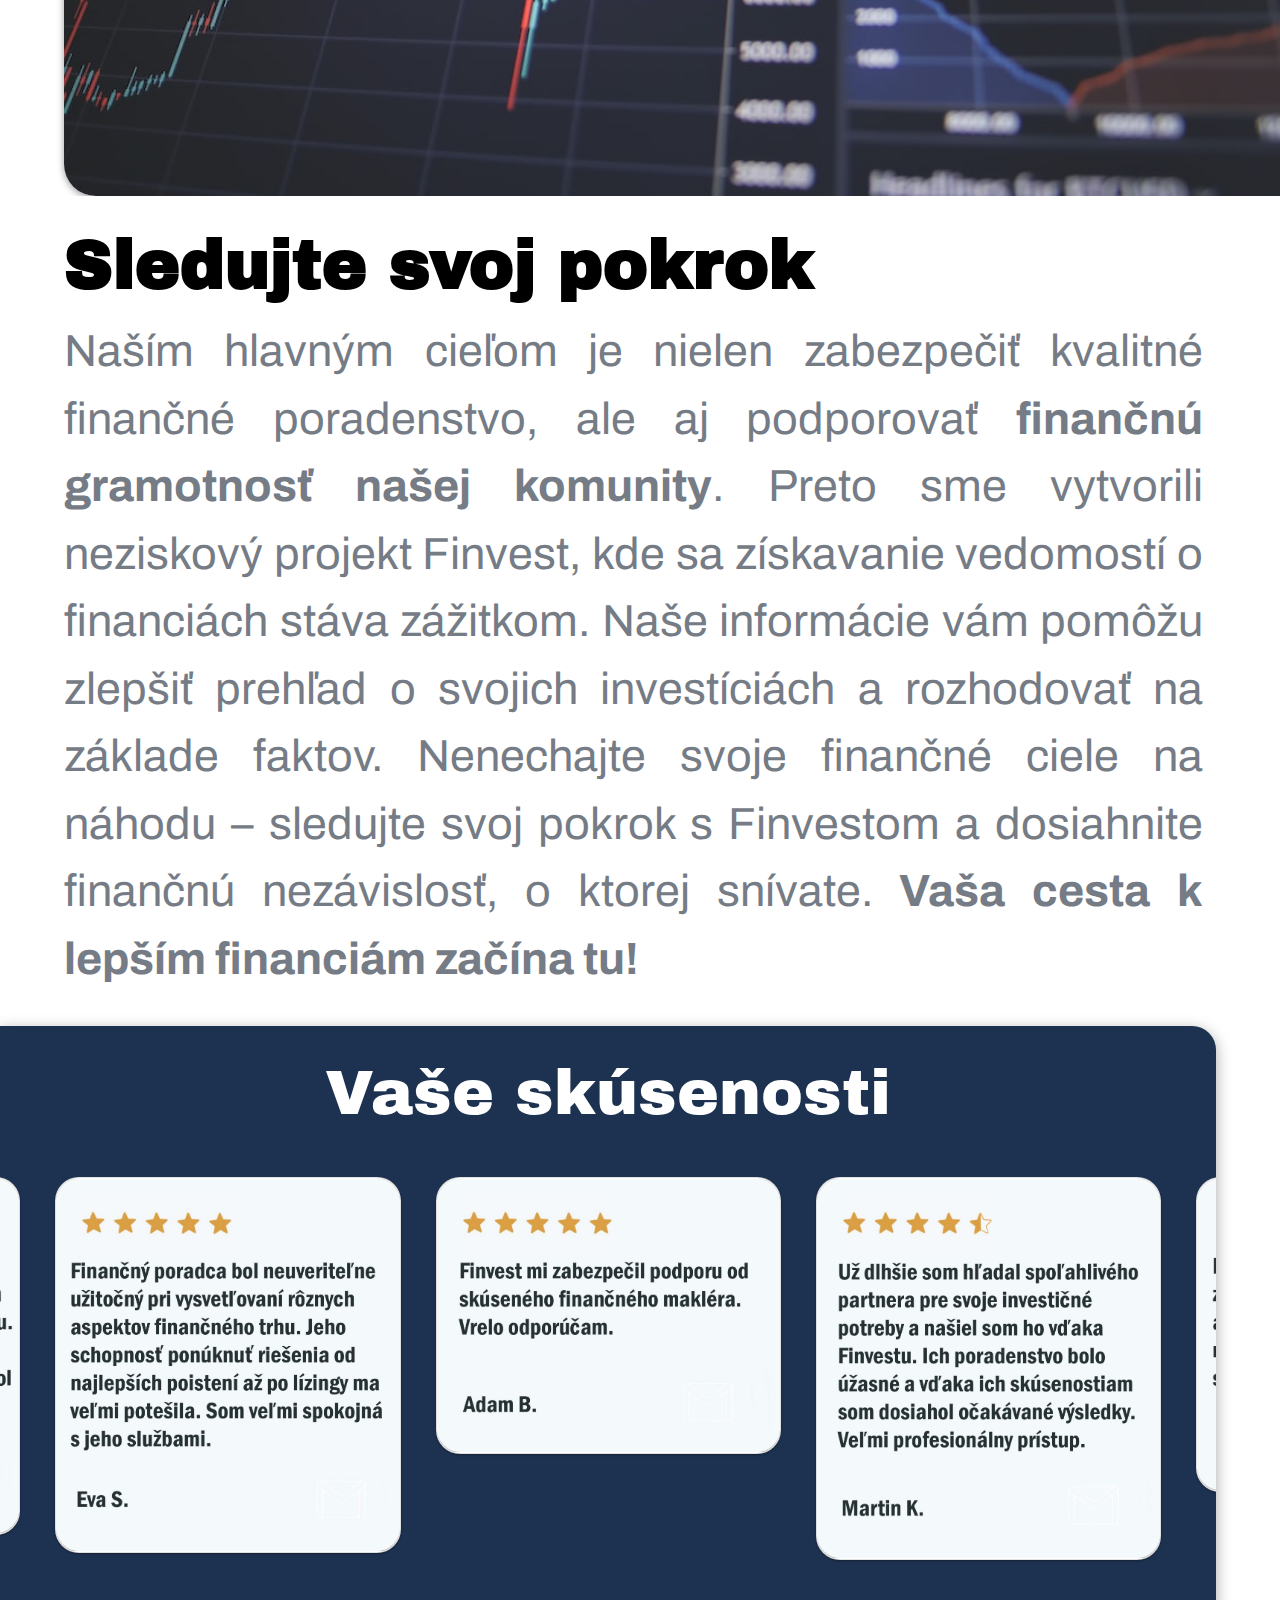
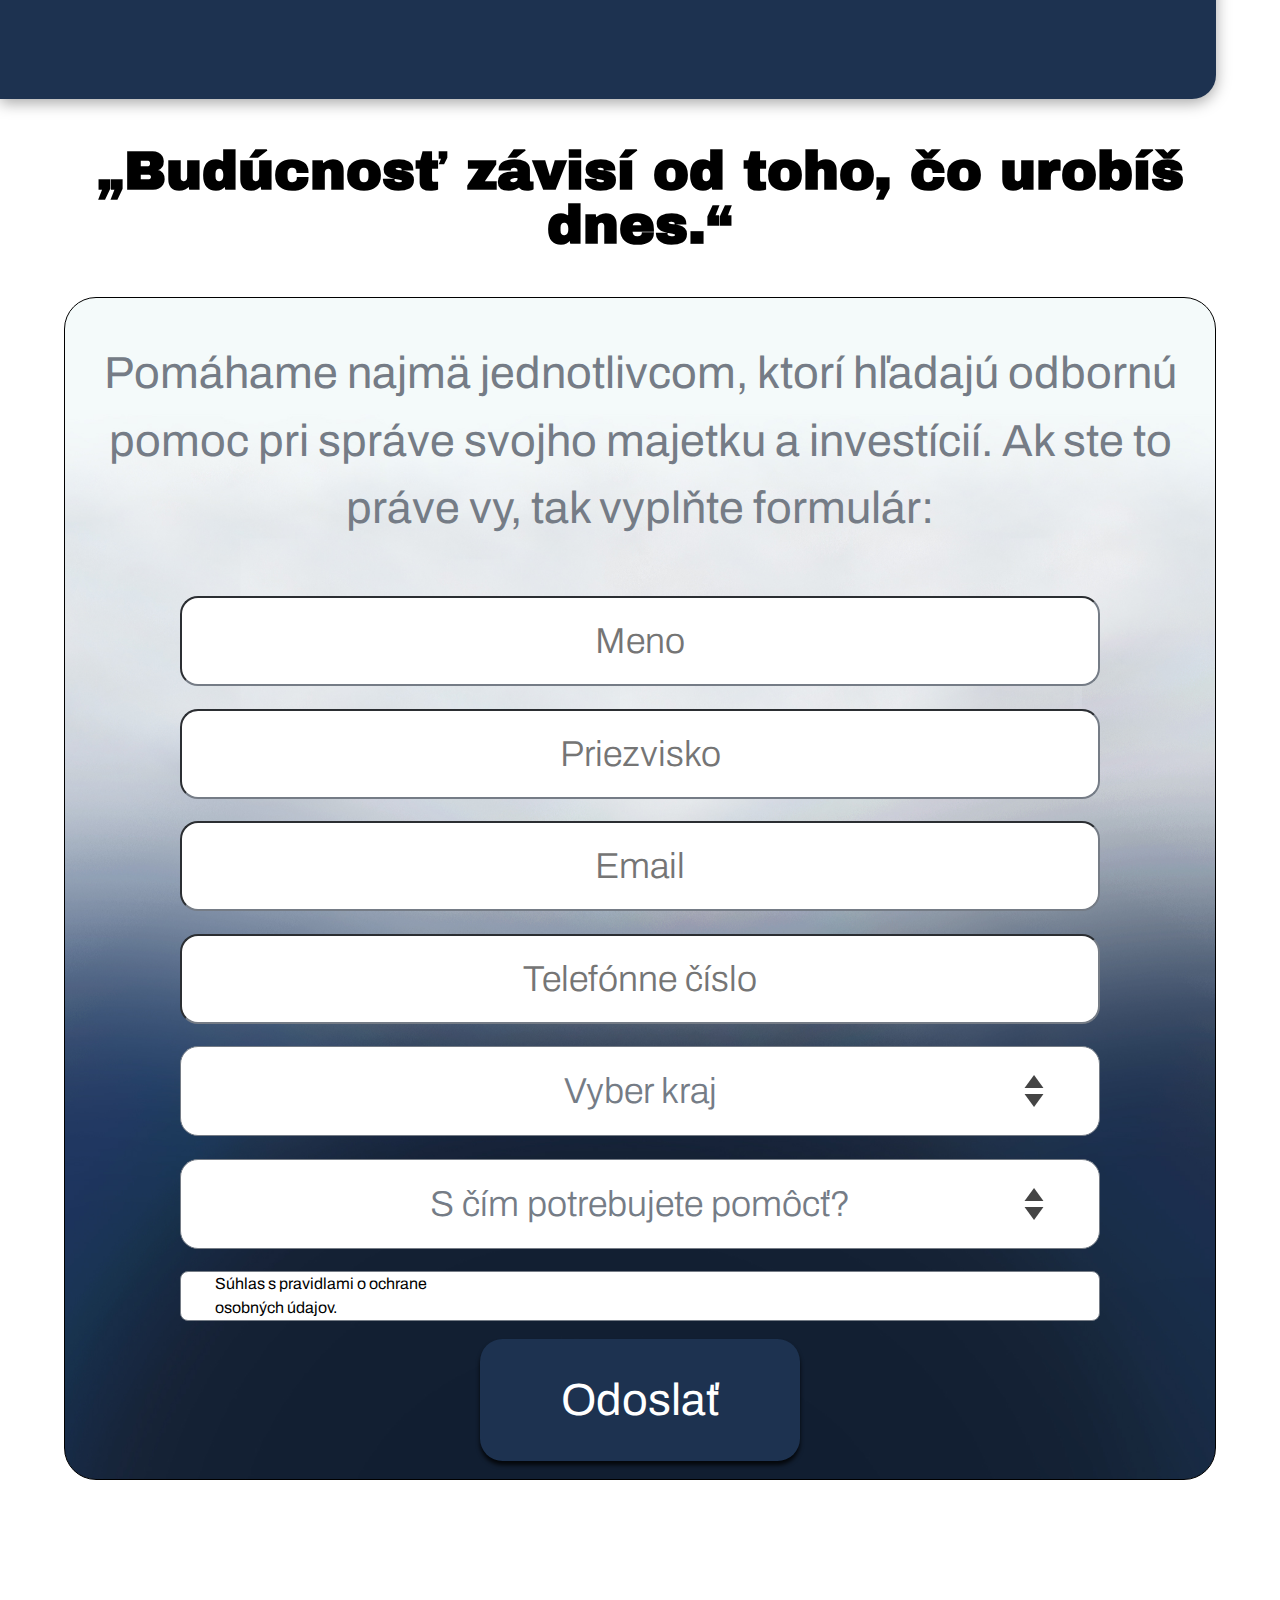
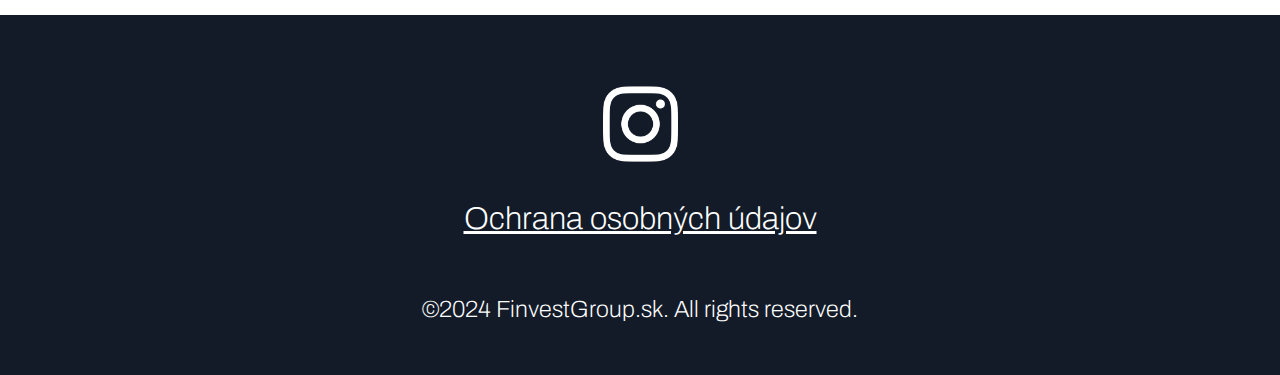
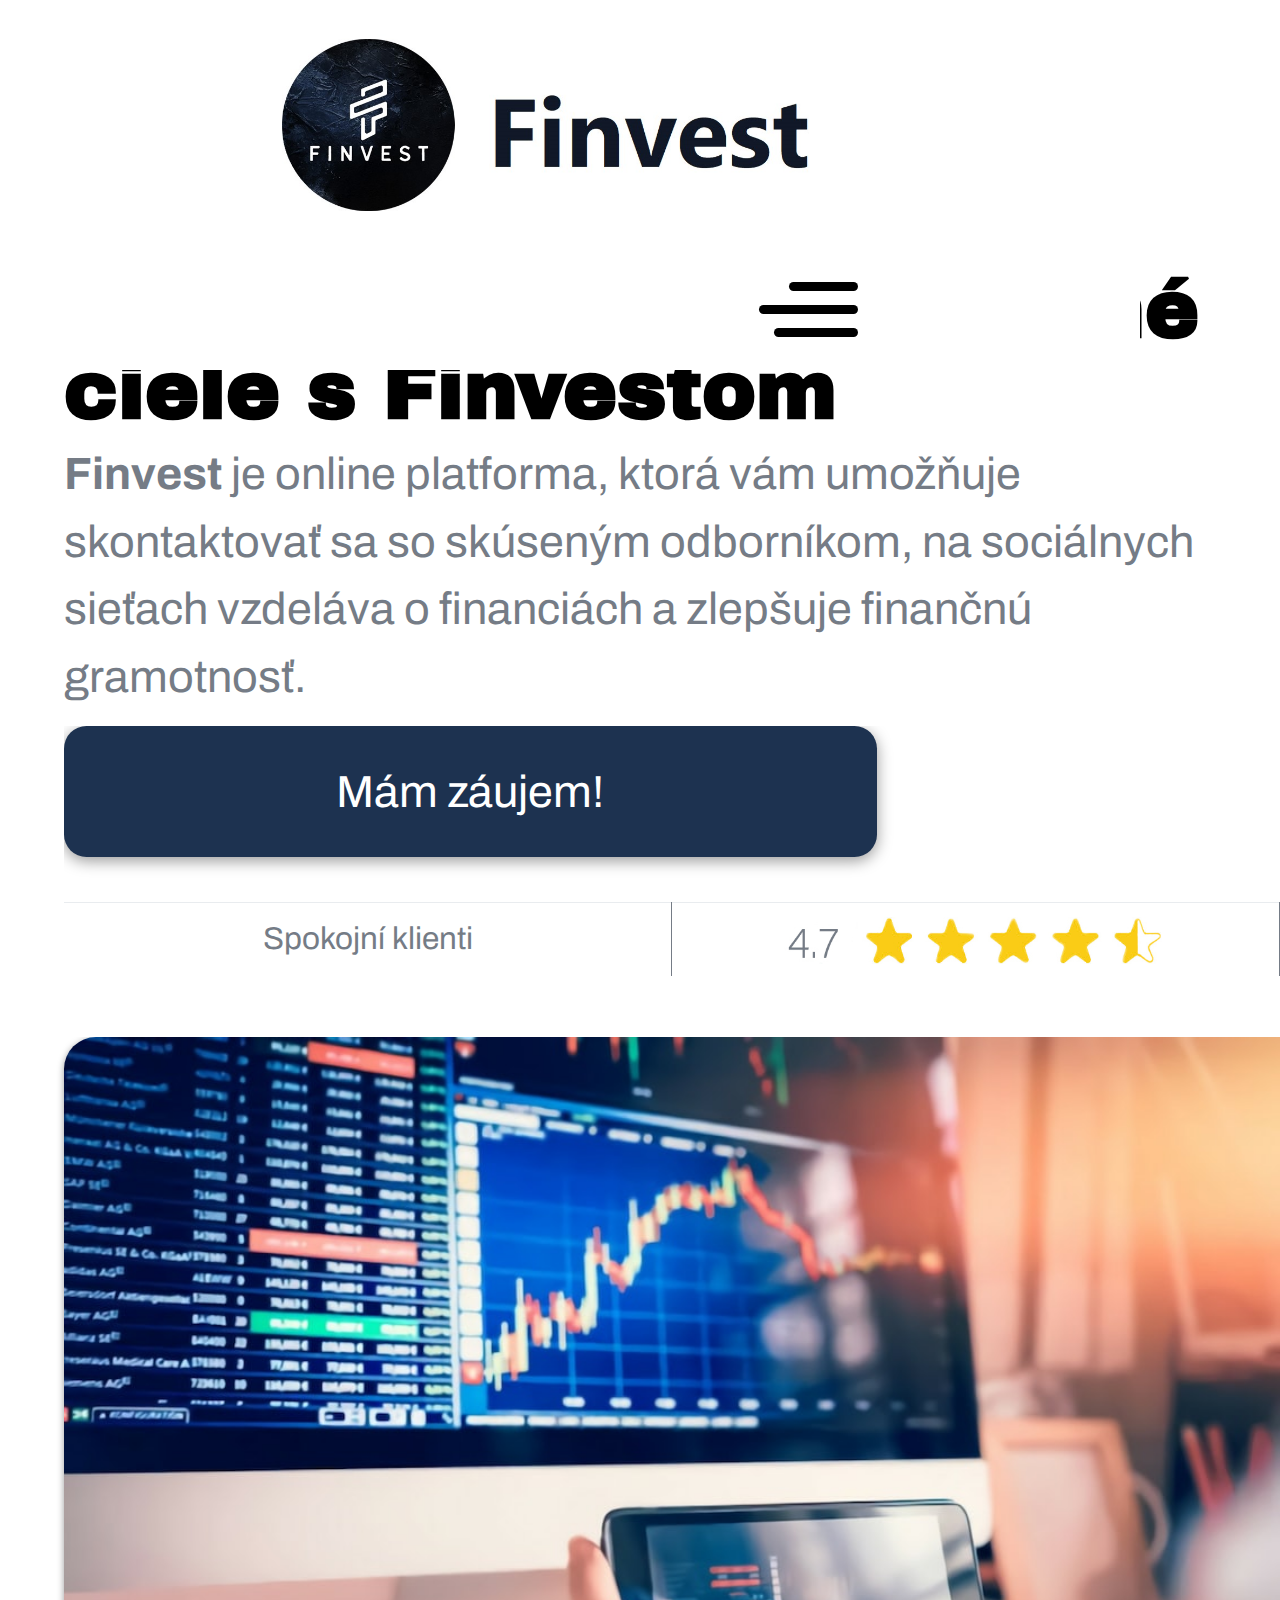
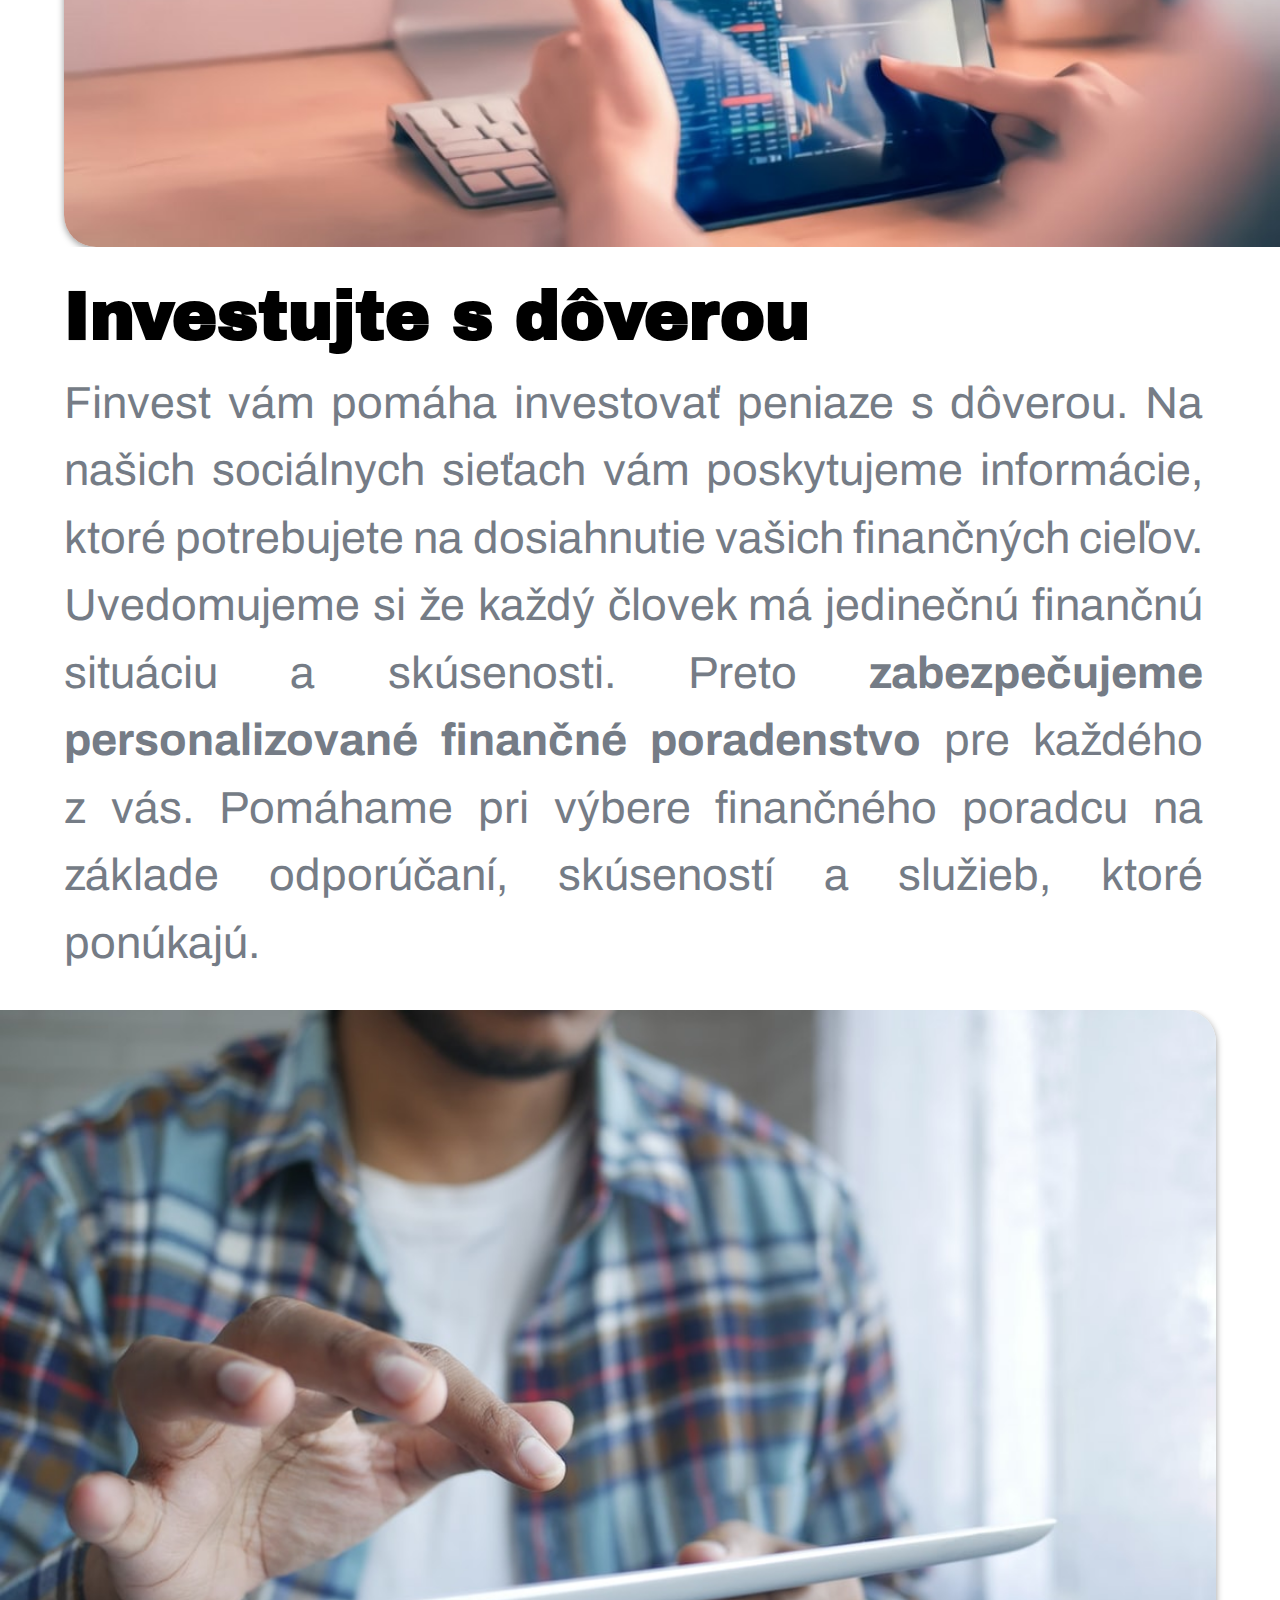
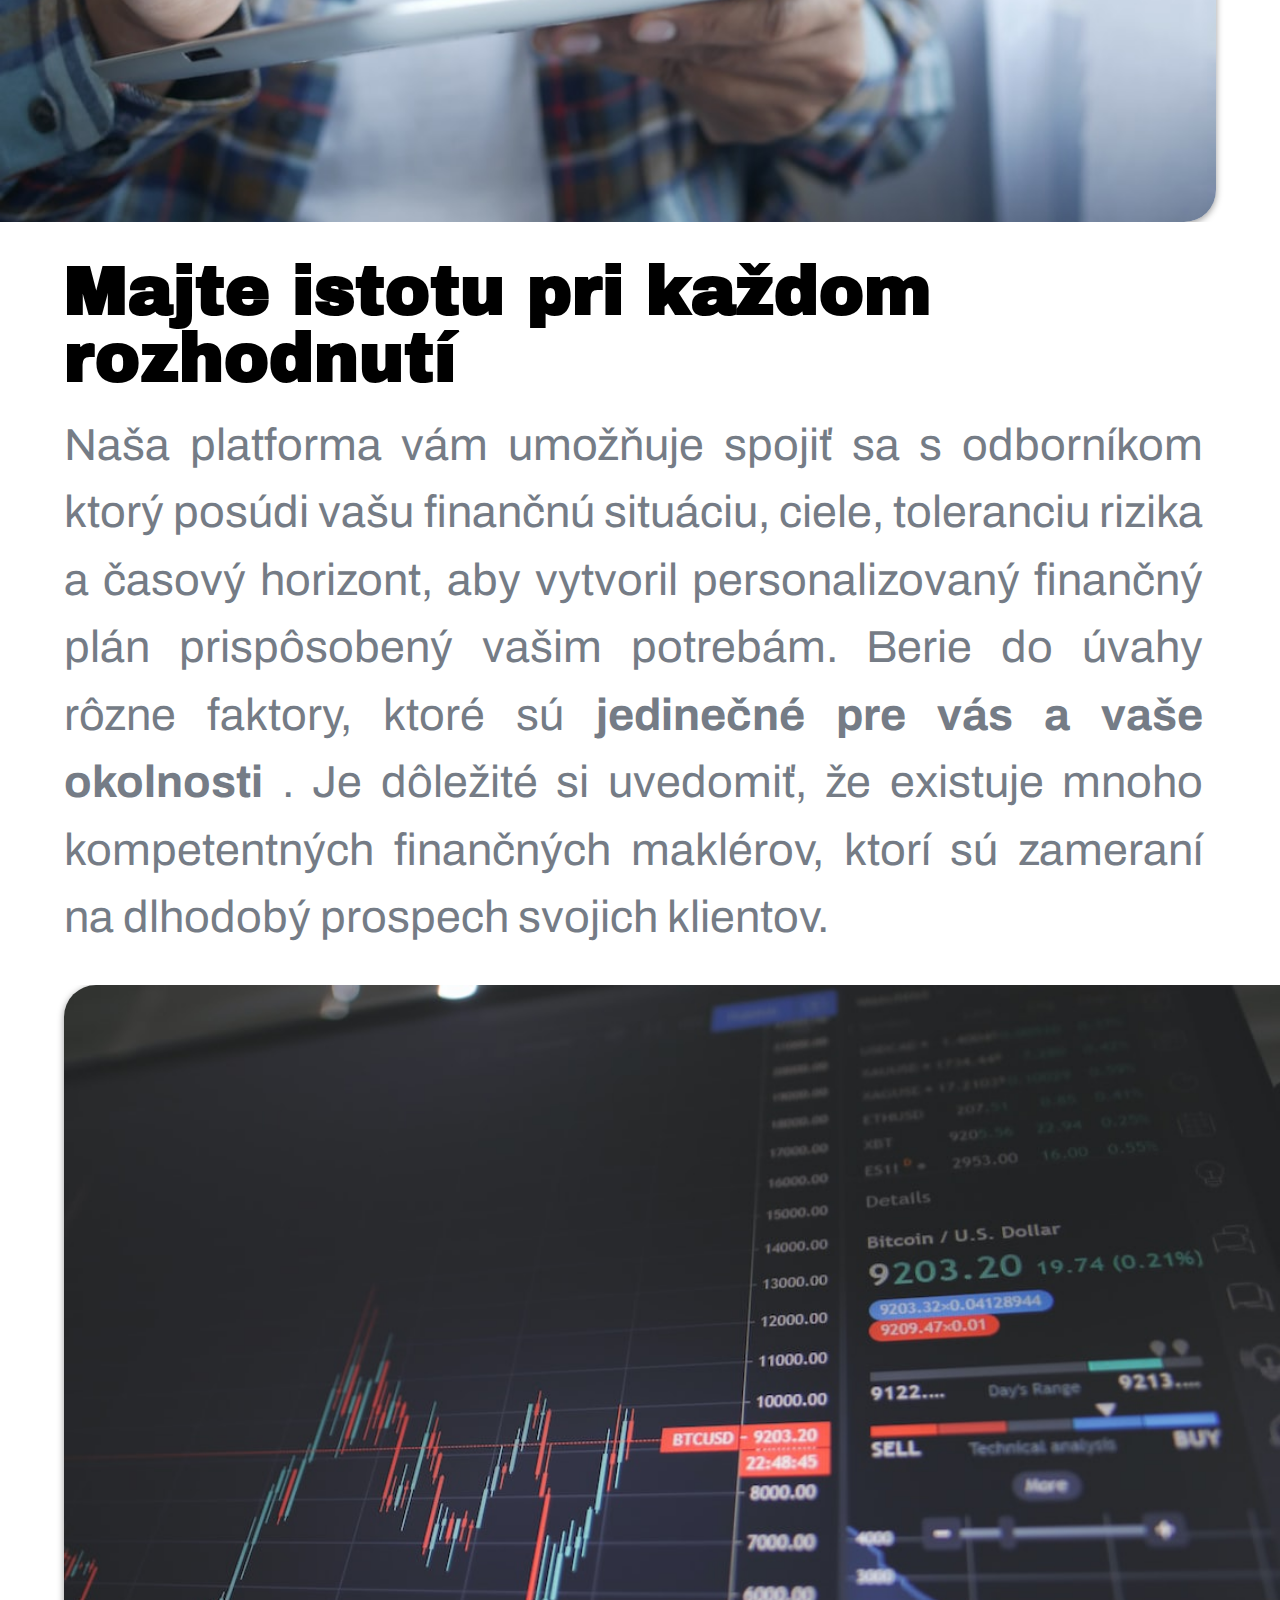
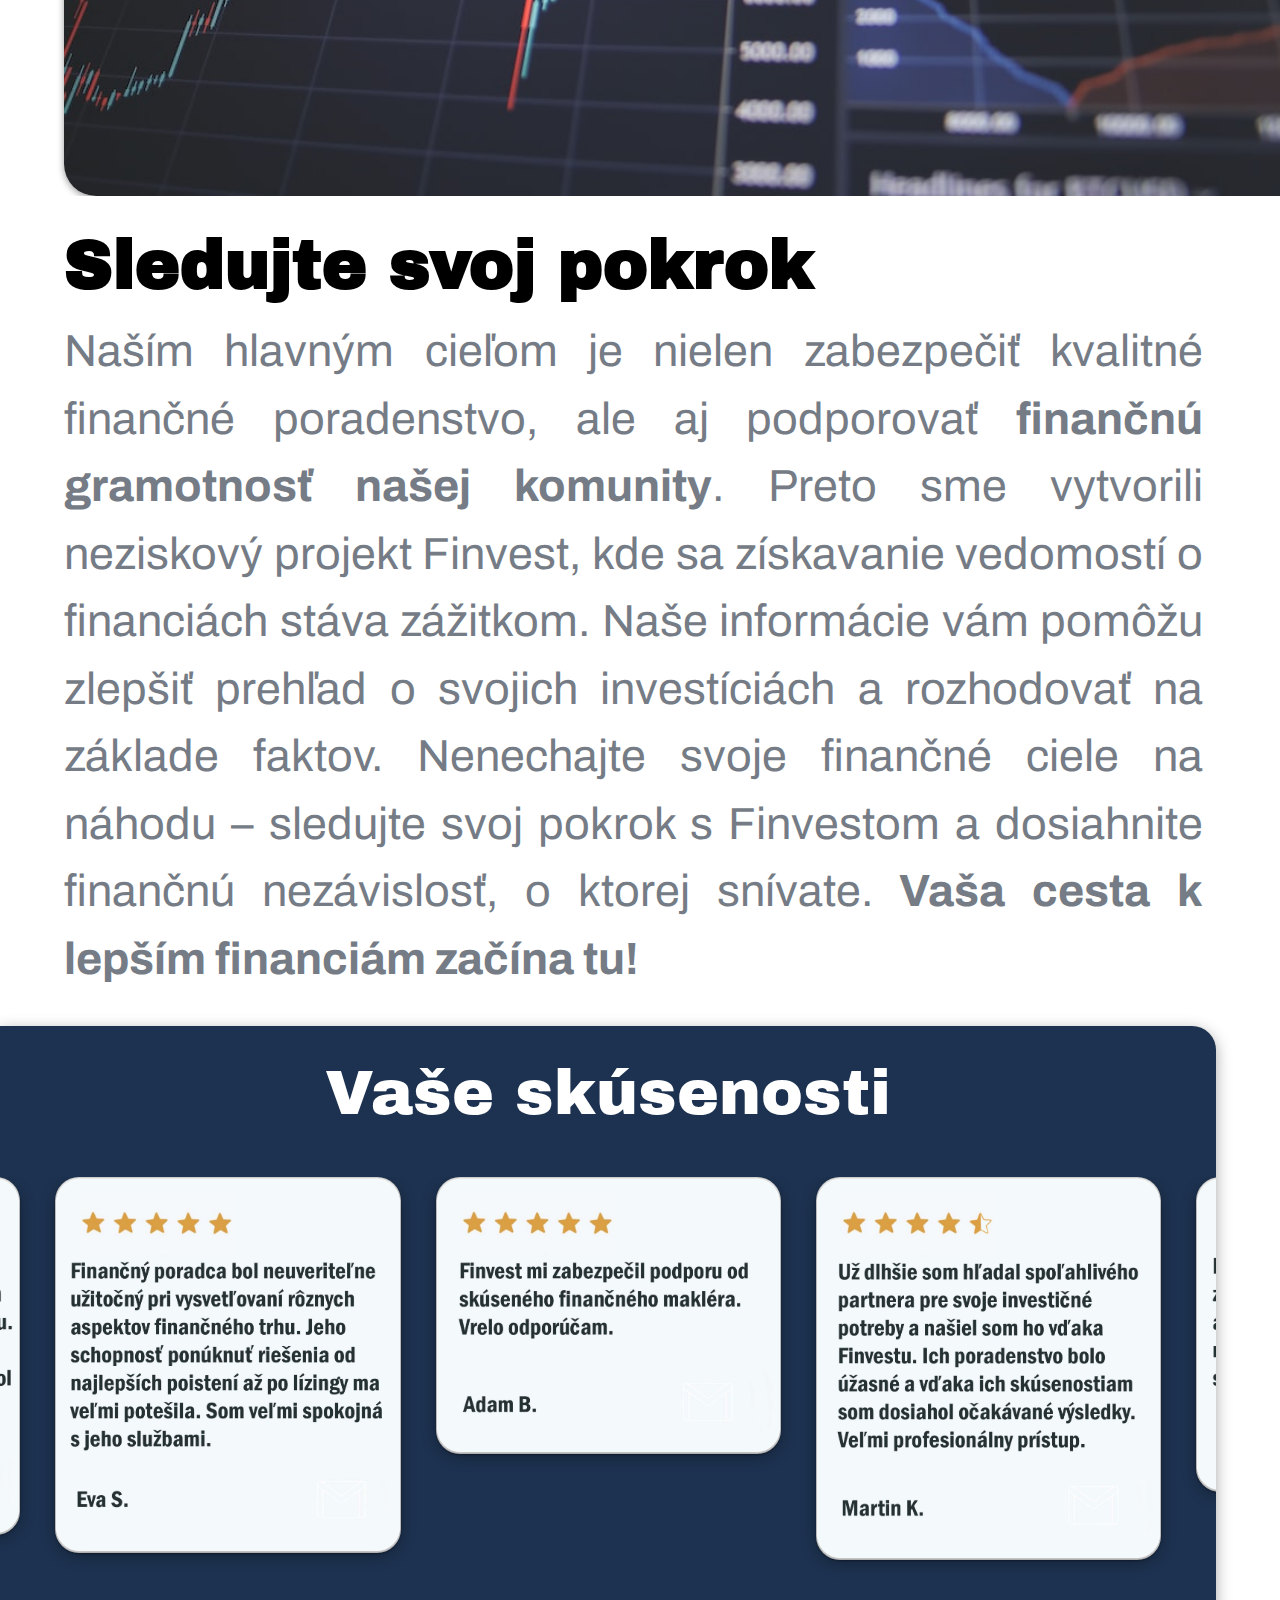
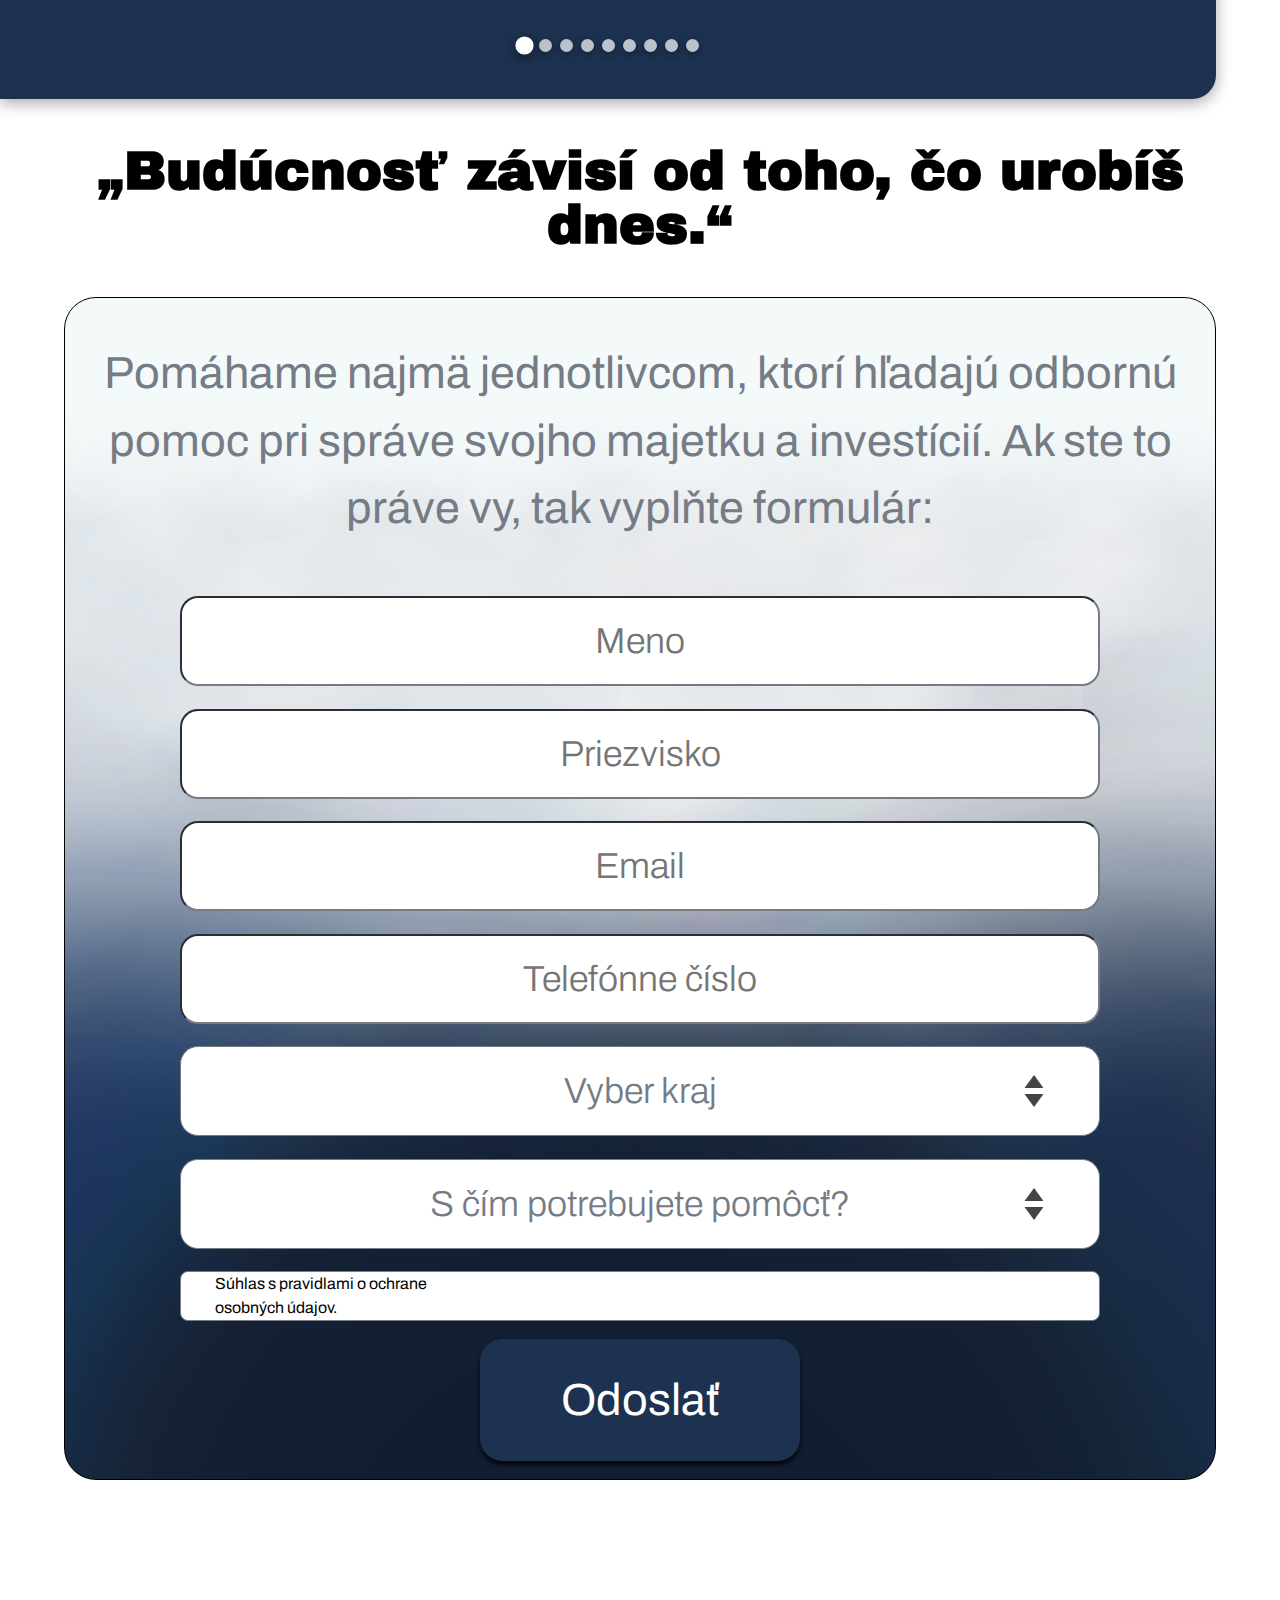
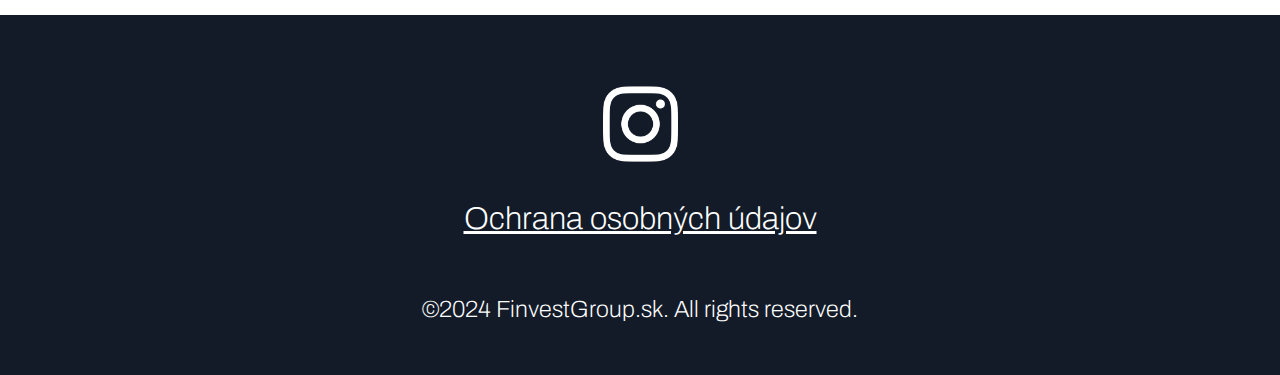
